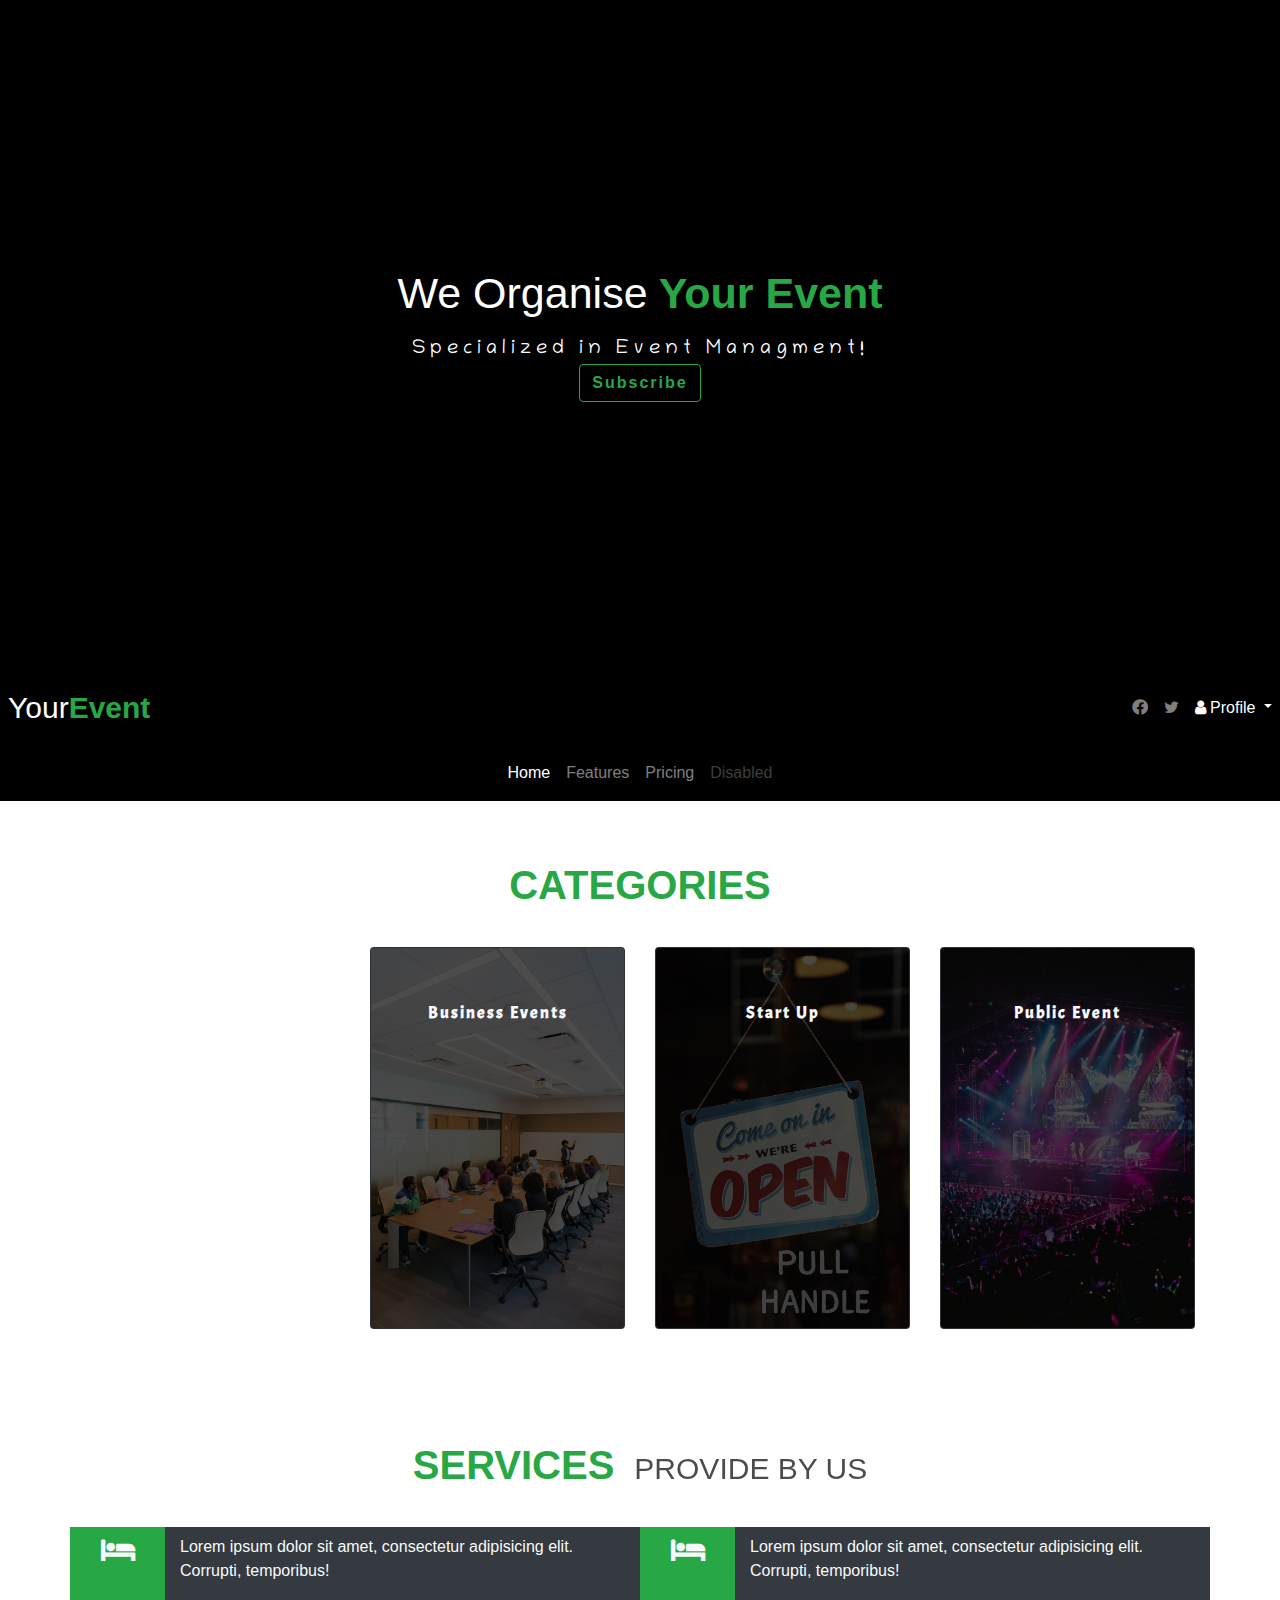
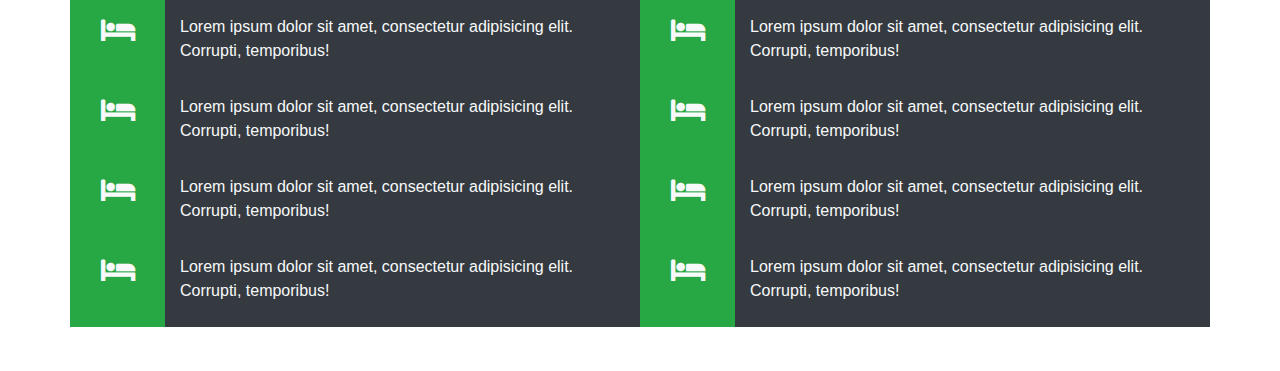
==== index.html @ da59e7bb "first commit" ====
<!doctype html>
<html lang="en">
  <head>
    <!-- Required meta tags -->
    <meta charset="utf-8">
    <meta name="viewport" content="width=device-width, initial-scale=1, shrink-to-fit=no">
    <link rel="stylesheet" href="https://use.fontawesome.com/releases/v5.8.2/css/all.css">
    <link rel="stylesheet" href="https://cdnjs.cloudflare.com/ajax/libs/font-awesome/4.7.0/css/font-awesome.min.css">
        <link href="https://fonts.googleapis.com/css?family=Acme&display=swap" rel="stylesheet">

    <!-- Bootstrap CSS -->
    <link rel="stylesheet" href="https://stackpath.bootstrapcdn.com/bootstrap/4.3.1/css/bootstrap.min.css" integrity="sha384-ggOyR0iXCbMQv3Xipma34MD+dH/1fQ784/j6cY/iJTQUOhcWr7x9JvoRxT2MZw1T" crossorigin="anonymous">
<link rel="stylesheet" href="css/style.css">
<link href="https://fonts.googleapis.com/css?family=Chilanka&display=swap" rel="stylesheet">

	<!-- Font Awesome Icon -->
  <link rel="stylesheet" href="css/style1.css">

  
    <title>Your Event</title>
  </head>
  <body>
    <header>
        <div class="overlay"></div>
        <video playsinline="playsinline" autoplay="autoplay" muted="muted" loop="loop">
          <source src="video/Promo Video _  Jaspers Event Management.mp4" type="video/mp4">
        </video>
        <div class="container h-100">
          <div class="d-flex h-100 text-center align-items-center">
            <div class="w-100">
              <h1><span style="color: white;font-weight: lighter;">We Organise</span> <span class="text-success" style="font-weight: bold;">Your Event</span></h1>
              <p class="lead mb-0 text-white" style="font-family: 'Chilanka', cursive;      letter-spacing: 5px;">Specialized in Event Managment!</p>
              <button class="btn btn-outline-success my-2 my-sm-0 mt-4" type="submit"><b style="letter-spacing: 2px;">Subscribe</b></button>

            </div>
          </div>
        </div>
      </header>
      
      <div  style="position: sticky;top:0;  z-index: 1030;">
  <nav class="navbar navbar-expand-lg navbar-dark" style="background-color: black;padding: 0%;">
   
    <div>
    <a class="navbar-brand ml-2" href="#"><span class="brand">Your</span><span class="brand1 text-success">Event</span></a>
   </div>


    <div class="collapse navbar-collapse" id="navbarSupportedContent-4">
      <ul class="navbar-nav ml-auto">
        <li class="nav-item ">
          <a class="nav-link" href="#">
            <i class="fab fa-facebook-f"></i> 
            
          </a>
        </li>
        <li class="nav-item">
          <a class="nav-link" href="#">
            <i class="fa fa-twitter"></i> </a>
        </li>
        <li class="nav-item dropdown active">
          <a class="nav-link dropdown-toggle" id="navbarDropdownMenuLink-4" data-toggle="dropdown"
            aria-haspopup="true" aria-expanded="false">
            <i class="fa fa-user"></i> Profile </a>
          <div class="dropdown-menu dropdown-menu-right dropdown-info" aria-labelledby="navbarDropdownMenuLink-4">
            <a class="dropdown-item" href="#">My account</a>
            <a class="dropdown-item" href="#">Log out</a>
          </div>
        </li>
      </ul>
    </div>
  </nav>


  
</div>
  
<div class="container-fluid" style="background-color: black;padding: 0%;" >
  <nav class="navbar navbar-expand-lg navbar-dark">
    <button class="navbar-toggler" type="button" data-toggle="collapse" data-target="#navbarNav" aria-controls="navbarNav" aria-expanded="false" aria-label="Toggle navigation">
      <span class="navbar-toggler-icon"></span>
    </button>
    <div class="collapse navbar-collapse" id="navbarNav">
      <ul class="navbar-nav ml-auto mr-auto">
        <li class="nav-item active">
          <a class="nav-link" href="#">Home <span class="sr-only">(current)</span></a>
        </li>
        <li class="nav-item">
          <a class="nav-link" href="#">Features</a>
        </li>
        <li class="nav-item">
          <a class="nav-link" href="#">Pricing</a>
        </li>
        <li class="nav-item">
          <a class="nav-link disabled" href="#" tabindex="-1" aria-disabled="true">Disabled</a>
        </li>
      </ul>
    </div>
  </nav>
</div>





<section style="background-color: white;height:550px;">
  <div class="text-center container" style="margin-top: 30px;margin-bottom:30px;">
    <h1 class="display-3" >
      <Span class="text-success" style="font-size: 40px;
      font-weight: bold;">CATEGORIES</Span>
    </h1>
  </div>
  

  <div class="container mt-4">
    <div class="row">
      <div class="col">
        <div class="card bg-dark text-white border-0" >
          <div class="hovereffect">
            <img style=" filter: brightness(30%);" class="img-responsive card-img" src="image/carpet-couple-dress-1589216.jpg" alt="">
            <div class="overlay">
               <h2 class="text-light" style="font-family: 'Acme', sans-serif;">Family Events</h2>
               <a class="info" href="#">Wedding<br>
                engagement<br>
                Birthday<br>
                anniversary<br> 
                Etc.x
               </a>
               
            </div>
        </div>
        </div>
    </div>
      <div class="col">
        <div class="card bg-dark text-white">
          <div class="hovereffect">
            <img style=" filter: brightness(30%);" class="img-responsive card-img" src="image/chairs-conference-room-digital-nomad-1181395.jpg" alt="">
            <div class="overlay">
               <h2 class="text-light" style="font-family: 'Acme', sans-serif;">Business Events</h2>
               <a class="info" style="font-size: 12px;" href="#">Business Dinner<br>
                Conference<br>
                Meeting<br>
                Seminars<br> 
                Etc.
               </a>
               
            </div>
        </div>
        </div>
      </div>
      <div class="col">
          <div class="card bg-dark text-white">
            <div class="hovereffect">
              <img style=" filter: brightness(30%);" class="img-responsive card-img" src="image/banking-business-communication-2432221.jpg" alt="">
              <div class="overlay">
                 <h2 class="text-light" style="font-family: 'Acme', sans-serif;">Start Up</h2>
                 <a class="info" href="#">Opening<br class="mb-4">
                  product <br> lanching<br class="mb-4">
                  Etc.
                 </a>
                 
              </div>
          </div>
            </div>
      </div>
      <div class="col">
          <div class="card bg-dark text-white">
            <div class="hovereffect">
              <img style=" filter: brightness(30%);" class="img-responsive card-img" src="image/audience-band-celebration-2263436.jpg" alt="">
              <div class="overlay">
                 <h2 class="text-light" style="font-family: 'Acme', sans-serif;">Public Event</h2>
                 <a class="info" href="#">festival <br>
                  celebration<br>
                  Dj night<br>
                  <br> 
                  Etc.
                 </a>
              </div>
          </div>
            </div>
      </div>
    </div>
  </div>   
</section>


<section style="background-color: white;height:560px;">
  <div class="text-center container-fluid" style="margin-top: 30px;margin-bottom:30px;">
    <h1 class="display-3" >
      <Span class="text-success" style="font-size: 40px;
      font-weight: bold;text-transform: uppercase;">services</Span> <span style="color: black;opacity: 0.7;transform: ;font-size: 30px;text-transform: uppercase;font-weight:lighter;;
      ;">provide by us</span> 
    </h1>
  </div>



  <div class="container">
    <div class="row bg-dark text-light">
      <div class="col-6">
        <div class="row">
          <div class="col-2 bg-success" >
            <a class="nav-link service"  id="navbarDropdownMenuLink-4" data-toggle="dropdown"
            aria-haspopup="true" aria-expanded="false">
            <i class="fa fa-hotel mr-2 fa-2x"></i>  </a>
            </div>
            <div class="col-9 mt-2 mb-4">
              Lorem ipsum dolor sit amet, consectetur adipisicing elit. Corrupti, temporibus!
            </div>
          </div>

          <div class="row bg-dark">
            <div class="col-2 bg-success">
              <a class="nav-link service" id="navbarDropdownMenuLink-4" data-toggle="dropdown"
              aria-haspopup="true" aria-expanded="false">
              <i class="fa fa-hotel mr-2 fa-2x"></i>  </a>
              </div>
              <div class="col-9 mt-2 mb-4">
                Lorem ipsum dolor sit amet, consectetur adipisicing elit. Corrupti, temporibus!
              </div>            
            </div>


            <div class="row bg-dark">
              <div class="col-2 bg-success">
                <a class="nav-link service"  id="navbarDropdownMenuLink-4" data-toggle="dropdown"
                aria-haspopup="true" aria-expanded="false">
                <i class="fa fa-hotel mr-2 fa-2x"></i>  </a>
                </div>
                <div class="col-9 mt-2 mb-4">
                  Lorem ipsum dolor sit amet, consectetur adipisicing elit. Corrupti, temporibus!
                </div>
              </div>

              <div class="row bg-dark">
                <div class="col-2 bg-success">
                  <a class="nav-link service" id="navbarDropdownMenuLink-4" data-toggle="dropdown"
                  aria-haspopup="true" aria-expanded="false">
                  <i class="fa fa-hotel mr-2 fa-2x"></i>  </a>
                  </div>
                  <div class="col-9 mt-2 mb-4">
                    Lorem ipsum dolor sit amet, consectetur adipisicing elit. Corrupti, temporibus!
                  </div>                 
                </div>
                
                <div class="row bg-dark">
                  <div class="col-2 bg-success">
                    <a class="nav-link service"  id="navbarDropdownMenuLink-4" data-toggle="dropdown"
                    aria-haspopup="true" aria-expanded="false">
                    <i class="fa fa-hotel mr-2 fa-2x"></i>  </a>
                    </div>
                    <div class="col-9 mt-2 mb-4">
                      Lorem ipsum dolor sit amet, consectetur adipisicing elit. Corrupti, temporibus!
                    </div>
                  </div>

                

        </div>

        
      
        <div class="col-6">
          <div class="row">
            <div class="col-2 bg-success" >
              <a class="nav-link service"  id="navbarDropdownMenuLink-4" data-toggle="dropdown"
              aria-haspopup="true" aria-expanded="false">
              <i class="fa fa-hotel mr-2 fa-2x"></i>  </a>
              </div>
              <div class="col-9 mt-2 mb-4">
                Lorem ipsum dolor sit amet, consectetur adipisicing elit. Corrupti, temporibus!
              </div>
            </div>
  
            <div class="row bg-dark">
              <div class="col-2 bg-success">
                <a class="nav-link service" id="navbarDropdownMenuLink-4" data-toggle="dropdown"
                aria-haspopup="true" aria-expanded="false">
                <i class="fa fa-hotel mr-2 fa-2x"></i>  </a>
                </div>
                <div class="col-9 mt-2 mb-4">
                  Lorem ipsum dolor sit amet, consectetur adipisicing elit. Corrupti, temporibus!
                </div>            
              </div>
  
  
              <div class="row bg-dark">
                <div class="col-2 bg-success">
                  <a class="nav-link service"  id="navbarDropdownMenuLink-4" data-toggle="dropdown"
                  aria-haspopup="true" aria-expanded="false">
                  <i class="fa fa-hotel mr-2 fa-2x"></i>  </a>
                  </div>
                  <div class="col-9 mt-2 mb-4">
                    Lorem ipsum dolor sit amet, consectetur adipisicing elit. Corrupti, temporibus!
                  </div>
                </div>
  
                <div class="row bg-dark">
                  <div class="col-2 bg-success">
                    <a class="nav-link service" id="navbarDropdownMenuLink-4" data-toggle="dropdown"
                    aria-haspopup="true" aria-expanded="false">
                    <i class="fa fa-hotel mr-2 fa-2x"></i>  </a>
                    </div>
                    <div class="col-9 mt-2 mb-4">
                      Lorem ipsum dolor sit amet, consectetur adipisicing elit. Corrupti, temporibus!
                    </div>                 
                  </div>
                  
                  <div class="row bg-dark">
                    <div class="col-2 bg-success">
                      <a class="nav-link service"  id="navbarDropdownMenuLink-4" data-toggle="dropdown"
                      aria-haspopup="true" aria-expanded="false">
                      <i class="fa fa-hotel mr-2 fa-2x"></i>  </a>
                      </div>
                      <div class="col-9 mt-2 mb-4">
                        Lorem ipsum dolor sit amet, consectetur adipisicing elit. Corrupti, temporibus!
                      </div>
                    </div>
  
                  
  
          </div>
    </div>
  
</section>


    <script src="https://code.jquery.com/jquery-3.3.1.slim.min.js" integrity="sha384-q8i/X+965DzO0rT7abK41JStQIAqVgRVzpbzo5smXKp4YfRvH+8abtTE1Pi6jizo" crossorigin="anonymous"></script>
    <script src="https://cdnjs.cloudflare.com/ajax/libs/popper.js/1.14.7/umd/popper.min.js" integrity="sha384-UO2eT0CpHqdSJQ6hJty5KVphtPhzWj9WO1clHTMGa3JDZwrnQq4sF86dIHNDz0W1" crossorigin="anonymous"></script>
    <script src="https://stackpath.bootstrapcdn.com/bootstrap/4.3.1/js/bootstrap.min.js" integrity="sha384-JjSmVgyd0p3pXB1rRibZUAYoIIy6OrQ6VrjIEaFf/nJGzIxFDsf4x0xIM+B07jRM" crossorigin="anonymous"></script>
  </body>
</html>
---- css/style.css ----
header {
    position: relative;
    background-color: black;
    height: 670px;
    min-height: 25rem;
    width: 100%;
    overflow: hidden;
  }
  
  header video {
    position: absolute;
    top: 50%;
    left: 50%;
    min-width: 100%;
    min-height: 100%;
    width: auto;
    height: auto;
    z-index: 0;
    -ms-transform: translateX(-50%) translateY(-50%);
    -moz-transform: translateX(-50%) translateY(-50%);
    -webkit-transform: translateX(-50%) translateY(-50%);
    transform: translateX(-50%) translateY(-50%);
  }
  
  header .container {
    position: relative;
    z-index: 2;
  }
  
  header .overlay {
    position: absolute;
    top: 0;
    left: 0;
    height: 100%;
    width: 100%;
    background-color: black;
    opacity: 0.5;
    z-index: 1;
  }
  
  @media (pointer: coarse) and (hover: none) {
    header {
      background: url('https://source.unsplash.com/XT5OInaElMw/1600x900') black no-repeat center center scroll;
    }
    header video {
      display: none;
    }
  }


  .brand1{
      font-size:30px;
      font-weight: bold;
      padding: 0%;
      transition: 0.4s;

  }
  .brand{
      font-size: 30px;
            color: white;

      font-weight: 100;
      padding: 0%;
      transition: 0.4s;

  }


  .hovereffect {
    width: 100%;
    height: 100%;
    float: left;
    overflow: hidden;
    position: relative;
    text-align: center;
    cursor: default;
  }
  
  .hovereffect .overlay {
    width: 100%;
    height: 100%;
    position: absolute;
    overflow: hidden;
    top: 0;
    left: 0;
    -webkit-transition: all 0.4s  cubic-bezier(0.88,-0.99, 0, 1.81);
    transition: all 0.4s  cubic-bezier(0.88,-0.99, 0, 1.81);
  }
  
  .hovereffect:hover .overlay {
    background-color: rgba(128, 147, 148, 0.4);
  }
  
  .hovereffect img {
    display: block;
    position: relative;
  }
  
  .hovereffect h2 {
    text-transform: capitalize;
    letter-spacing: 2px;
    text-align: center;
    position: relative;
    font-size: 17px;
    padding: 10px;
    -webkit-transform: translateY(45px);
    -ms-transform: translateY(45px);
    transform: translateY(45px);
    -webkit-transition: all 0.4s  cubic-bezier(0.88,-0.99, 0, 1.81);
    transition: all 0.4s  cubic-bezier(0.88,-0.99, 0, 1.81);
  }
  
  .hovereffect:hover h2 {
    margin-top: 10px;
    -webkit-transform: translateY(5px);
    -ms-transform: translateY(5px);
    transform: translateY(5px);
  }
  
  .hovereffect a.info {
    display: inline-block;
    letter-spacing:2px;
    text-decoration: none;
    padding: 7px 14px;
    text-transform: capitalize;
    color: #fff;
    border: 1px solid #fff;
    background-color: transparent;
    opacity: 0;
    filter: alpha(opacity=0);
    -webkit-transform: scale(0);
    -ms-transform: scale(0);
    transform: scale(0);
    -webkit-transition: all 0.4s  cubic-bezier(0.88,-0.99, 0, 1.81);
    transition: all 0.4s  cubic-bezier(0.88,-0.99, 0, 1.81);
    font-weight: normal;
    margin: -52px 0 0 0;
    padding: 63px 60px;
    height: 200px;
  }
  
  .hovereffect:hover a.info {
    opacity: 1;
    filter: alpha(opacity=100);
    -webkit-transform: scale(1);
    -ms-transform: scale(1);
    transform: scale(1);
  }
  
  .hovereffect a.info:hover {
    box-shadow: 0 0 5px #fff;
  }

  .font{
    animation: font 10s linear infinite;
  }

  @keyframes font{
     100%{
       transform: translateX(-1400px);
     }
  }

 .service{
  font-size: 15px;
 }
---- css/style1.css ----
/*
Template Name: Event HTML TEMPLATE
Author: yaminncco

Colors:
	Body 		  : #444
	Headers 	: #0b0f28
	Primary 	: #dd0a37
	Dark 		  : #000
	Grey 		  : #F9F9FA #DADADA

Fonts:

Table OF Contents
------------------------------------
GENERAL
LOGO
NAVIGATION
HOME
ABOUT
GALERY
SPEAKERS
EVENTS
SPONSORS
CONTACT
CTA
FOOTER
BLOG
RESPONSIVE
------------------------------------*/

/*=========================================================
	GENERAL
===========================================================*/

/*----------------------------*\
	typography
\*----------------------------*/

body {
    font-family: 'Poppins', sans-serif;
    font-size: 16px;
    color: #444;
  }
  
  h1, h2, h3, h4, h5, h6 {
    margin: 0px 0px 15px;
    color: #0b0f28;
    font-weight: 700;
  }
  
  h1 {
    font-size: 43px;
  }
  
  h2 {
    font-size: 31px;
  }
  
  h3 {
    font-size: 22px;
  }
  
  h4 {
    font-size: 16px;
  }
  
  .lead {
    font-size: 20px;
  }
  
  a {
    color: #0b0f28;
    -webkit-transition: 0.3s color;
    transition: 0.3s color;
  }
  
  a:hover, a:focus {
    text-decoration: none;
    outline: none;
    color: #dd0a37;
  }
  
  ul, ol {
    margin: 0;
    padding: 0;
    list-style: none
  }
  
  .main-btn {
    display: inline-block;
    padding: 14px 50px;
    background: #dd0a37;
    color: #FFF;
    text-transform: uppercase;
    border: none;
    border-radius: 2px;
    -webkit-transition: 0.3s all;
    transition: 0.3s all;
  }
  
  .main-btn:hover, .main-btn:focus {
    color: #FFF;
    opacity: 0.8;
  }
  
  .input {
    height: 40px;
    width: 100%;
    border: 2px solid #dadada;
    padding: 0px 15px;
    border-radius: 2px;
    -webkit-transition: 0.3s border;
    transition: 0.3s border;
  }
  
  textarea.input {
    height: 90px;
    padding: 15px;
  }
  
  .input:focus {
    border-color: #dd0a37;
  }
  
  /*----------------------------*\
      Section
  \*----------------------------*/
  
  .section {
    position: relative;
    padding: 90px 0px;
  }
  
  .section-bg {
    position: absolute;
    left: 0;
    top: 0;
    right: 0;
    bottom: 0;
    background-size: cover;
    z-index: -1;
  }
  
  .section-title {
    text-align: center;
    margin-bottom: 60px;
  }
  
  .section-title .title {
    position: relative;
    text-transform: capitalize;
    font-weight: 900;
    font-size: 42px;
    overflow: hidden;
  }
  
  .section-title .title>span {
    -webkit-transform: translateY(100%);
    -ms-transform: translateY(100%);
    transform: translateY(100%);
    display: inline-block;
    z-index: 10;
    -webkit-transition: 0.6s;
    transition: 0.6s;
  }
  
  .section-title .title>span.appear {
    -webkit-transform: translateY(0%);
    -ms-transform: translateY(0%);
    transform: translateY(0%);
  }
  
  /*=========================================================
      LOGO
  ===========================================================*/
  
  .navbar-brand {
    padding: 0;
    margin: 15px 0px;
  }
  
  .navbar-brand .logo {
    display: inline-block;
  }
  
  .navbar-brand .logo>img {
    max-height: 50px;
  }
  
  @media only screen and (max-width: 767px) {
    .navbar-brand {
      margin: 15px 15px;
    }
  }
  
  #header.transparent-navbar:not(.fixed-navbar) .navbar-brand .logo .logo-img {
    display: none;
  }
  
  #header.fixed-navbar .navbar-brand .logo .logo-alt-img {
    display: none;
  }
  
  #header:not(.transparent-navbar) .navbar-brand .logo .logo-alt-img {
    display: none;
  }
  
  /*=========================================================
      NAVIGATION
  ===========================================================*/
  
  #header {
    position: relative;
    background-color: #FFF;
    border-bottom: 1px solid #0000001a;
    z-index: 80;
    -webkit-transition: 0.3s all;
    transition: 0.3s all;
  }
  
  #header.transparent-navbar {
    position: absolute;
    left: 0;
    right: 0;
    top: 0;
    background-color: transparent;
    border-bottom: 1px solid #DADADA30;
  }
  
  #header.fixed-navbar {
    position: fixed !important;
    left: 0;
    right: 0;
    top: 0;
    background: #FFF;
    -webkit-box-shadow: 0px 0px 3px #0003;
    box-shadow: 0px 0px 3px #0003;
    border-bottom: none;
    -webkit-animation: slide-in 0.3s;
    animation: slide-in 0.3s;
  }
  
  @-webkit-keyframes slide-in {
    from {
      -webkit-transform: translateY(-100%);
      transform: translateY(-100%);
    }
    to {
      -webkit-transform: translateY(0%);
      transform: translateY(0%);
    }
  }
  
  @keyframes slide-in {
    from {
      -webkit-transform: translateY(-100%);
      transform: translateY(-100%);
    }
    to {
      -webkit-transform: translateY(0%);
      transform: translateY(0%);
    }
  }
  
  .main-nav li a {
    position: relative;
    padding: 30px 15px;
    color: #0b0f28;
    text-transform: uppercase;
    -webkit-transition: 0.3s all;
    transition: 0.3s all;
  }
  
  #header.transparent-navbar .main-nav li a {
    color: #FFF;
  }
  
  #header.fixed-navbar .main-nav li a {
    color: #0b0f28;
  }
  
  .main-nav li.active a:after {
    content: "";
    height: 3px;
    position: absolute;
    bottom: -3px;
    width: 100%;
    left: 0;
    background: #dd0a37;
  }
  
  .main-nav li a:hover, .main-nav li a:focus {
    background-color: transparent;
    color: #dd0a37;
  }
  
  #header.transparent-navbar .main-nav li a:hover {
    color: #dd0a37;
  }
  
  .navbar-toggle {
    display: none;
    height: 50px;
    width: 50px;
    text-align: center;
    line-height: 50px;
    margin: 15px;
    padding: 0;
    font-size: 32px;
    color: #0b0f28;
  }
  
  #header.transparent-navbar .navbar-toggle {
    color: #FFF;
  }
  
  #header.fixed-navbar .navbar-toggle {
    color: #0b0f28 !important;
  }
  
  /* Mobile nav */
  
  @media only screen and (max-width: 767px) {
    .main-nav {
      margin: 0px -15px;
      max-height: 0;
      overflow-y: scroll;
      background-color: #FFF;
      -webkit-transition: 0.3s all;
      transition: 0.3s all;
    }
    .main-nav.open {
      max-height: 500px;
    }
    .main-nav li.active a:after {
      display: none;
    }
    #header.transparent-navbar .main-nav li a {
      color: #0b0f28;
    }
    .main-nav li a:hover, .main-nav li a:focus, .main-nav li.active a {
      background-color: #dd0a37;
      color: #fff !important;
    }
    .navbar-toggle {
      display: block;
    }
  }
  
  /*=========================================================
      HOME
  ===========================================================*/
  
  #home {
    height: 100vh;
    position: relative;
  }
  
  #home .home-wrapper {
    position: absolute;
    top: 50%;
    left: 0;
    right: 0;
    text-align: center;
    -webkit-transform: translateY(-50%);
    -ms-transform: translateY(-50%);
    transform: translateY(-50%);
  }
  
  .home-content h1 {
    text-transform: capitalize;
    font-weight: 900;
    color: #FFF;
  }
  
  .home-content h4 {
    color: #FFF;
  }
  
  #page-wrapper {
    background-color: #F9F9FA;
  }
  
  .page-wrapper-content {
    text-align: center;
  }
  
  /*=========================================================
      ABOUT
  ===========================================================*/
  
  #numbers {
    margin-top: 60px;
  }
  
  .number {
    margin-bottom: 30px;
  }
  
  .number h3 {
    font-size: 42px;
    margin-bottom: 0px;
    color: #dd0a37;
  }
  
  .number p {
    text-transform: uppercase;
    color: #0b0f28;
  }
  
  /*=========================================================
      GALERY
  ===========================================================*/
  
  #galery-owl .owl-item .galery-item {
    opacity: 0.5;
    -webkit-transform: scale(0.9);
    -ms-transform: scale(0.9);
    transform: scale(0.9);
    -webkit-transform-origin: 100% 100%;
    -ms-transform-origin: 100% 100%;
    transform-origin: 100% 100%;
    -webkit-transition: 0.6s opacity, 0.6s -webkit-transform;
    transition: 0.6s opacity, 0.6s -webkit-transform;
    transition: 0.6s transform, 0.6s opacity;
    transition: 0.6s transform, 0.6s opacity, 0.6s -webkit-transform;
  }
  
  #galery-owl.owl-theme .owl-item.active+.owl-item .galery-item {
    -webkit-transform-origin: 0% 100%;
    -ms-transform-origin: 0% 100%;
    transform-origin: 0% 100%;
  }
  
  #galery-owl.owl-theme .owl-item.active .galery-item {
    opacity: 1;
    -webkit-transform: scale(1);
    -ms-transform: scale(1);
    transform: scale(1);
  }
  
  #galery-owl.owl-theme .owl-nav {
    margin-top: 0px;
  }
  
  #galery-owl.owl-theme .owl-nav [class*='owl-'] {
    position: absolute;
    top: 50%;
    -webkit-transform: translateY(-50%);
    -ms-transform: translateY(-50%);
    transform: translateY(-50%);
    background: transparent;
    color: #dd0a37;
    width: 90px;
    height: 90px;
    line-height: 90px;
    font-size: 40px;
    border-radius: 50%;
    padding: 0;
    margin: 0;
  }
  
  #galery-owl.owl-theme .owl-prev {
    left: 15px;
  }
  
  #galery-owl.owl-theme .owl-next {
    right: 15px;
  }
  
  /*=========================================================
      SPEAKERS
  ===========================================================*/
  
  #speakers {
    background-color: #F9F9FA;
  }
  
  .speaker {
    position: relative;
    cursor: pointer;
    margin-bottom: 30px;
  }
  
  .speaker:after {
    content: "";
    position: absolute;
    left: 0;
    top: 0;
    bottom: 0;
    right: 0;
    background-color: #000;
    opacity: 0;
    -webkit-transition: 0.3s all;
    transition: 0.3s all;
  }
  
  .speaker:hover:after {
    opacity: 0.8;
  }
  
  .speaker .speaker-img>img {
    width: 100%
  }
  
  .speaker .speaker-body {
    position: absolute;
    bottom: 60px;
    left: 0;
    right: 0;
  }
  
  .speaker .speaker-content {
    position: relative;
    padding: 30px;
    background: #dd0a37;
    text-align: right;
    z-index: 20;
  }
  
  .speaker .speaker-content>h2 {
    color: #FFF;
  }
  
  .speaker .speaker-content>span {
    color: #fff;
  }
  
  .speaker .speaker-social {
    position: absolute;
    top: 0;
    right: 0;
    -webkit-transform: translateY(0%);
    -ms-transform: translateY(0%);
    transform: translateY(0%);
    z-index: 5;
    -webkit-transition: 0.3s all;
    transition: 0.3s all;
  }
  
  .speaker .speaker-social>a {
    display: inline-block;
    width: 40px;
    height: 40px;
    line-height: 40px;
    text-align: center;
    color: #FFF;
    background: #dd0a37;
    z-index: 15;
    -webkit-transition: 0.3s opacity;
    transition: 0.3s opacity;
  }
  
  .speaker .speaker-social a+a {
    margin-left: -4px;
    border-left: 1px solid #f8f8ff33;
  }
  
  .speaker .speaker-social a:hover {
    opacity: 0.8;
  }
  
  .speaker:hover .speaker-social {
    -webkit-transform: translateY(-100%);
    -ms-transform: translateY(-100%);
    transform: translateY(-100%);
  }
  
  /*----------------------------*\
      Speaker Modal
  \*----------------------------*/
  
  .speaker-modal .modal-dialog {
    width: 100%;
    max-width: 970px;
    margin-top: 60px;
    margin-bottom: 60px;
  }
  
  .speaker-modal .modal-content {
    border: none;
    border-radius: 2px;
    -webkit-box-shadow: none !important;
    box-shadow: none !important;
  }
  
  .speaker-modal .speaker-modal-close {
    position: absolute;
    right: -15px;
    top: -15px;
    width: 60px;
    height: 60px;
    line-height: 60px;
    text-align: center;
    background-color: #dd0a37 !important;
    border-radius: 50%;
    padding: 0;
    color: #FFF;
    border: none;
    font-size: 24px;
    z-index: 50;
  }
  
  .speaker-modal .speaker-modal-close:after {
    content: "\f00d";
    font-family: FontAwesome;
  }
  
  .speaker-modal .modal-body {
    padding: 30px;
  }
  
  .speaker-modal .speaker-modal-img>img {
    width: 100%;
  }
  
  .speaker-modal .speaker-modal-content .speaker-name {
    display: inline-block;
    margin-right: 15px;
  }
  
  .speaker-modal .speaker-modal-content .speaker-job {
    color: #dd0a37;
  }
  
  .speaker-modal .speaker-modal-content .speaker-social {
    margin-top: 30px;
    margin-bottom: 30px;
  }
  
  .speaker-modal .speaker-modal-content .speaker-social>a {
    display: inline-block;
    width: 30px;
    height: 30px;
    line-height: 30px;
    text-align: center;
    font-size: 14px;
    border-radius: 50%;
    background: #dd0a37;
    color: #fff;
    margin-right: 5px;
    -webkit-transition: 0.3s opacity;
    transition: 0.3s opacity;
  }
  
  .speaker-modal .speaker-modal-content .speaker-social>a:hover {
    opacity: 0.8;
  }
  
  .speaker-modal .speaker-modal-content .speaker-website {
    margin-top: 30px;
  }
  
  .speaker-modal .speaker-modal-content .speaker-events .speaker-event+.speaker-event {
    margin-top: 30px;
  }
  
  .speaker-modal .speaker-modal-content .speaker-events .speaker-event>span {
    display: block;
    margin-bottom: 10px;
    font-size: 12px;
  }
  
  .speaker-modal .speaker-modal-content .speaker-events .speaker-event>span strong {
    color: #dd0a37;
  }
  
  /*=========================================================
      EVENTS
  ===========================================================*/
  
  .event {
    position: relative;
  }
  
  .event+.event {
    margin-top: 60px;
  }
  
  .event:after {
    content: "";
    position: absolute;
    left: 60px;
    top: 0px;
    bottom: 0px;
    width: 4px;
    background-color: #dd0a37;
  }
  
  .event:last-child:after {
    height: 60px;
  }
  
  .event+.event:before {
    content: "";
    position: absolute;
    left: 60px;
    height: 60px;
    top: -60px;
    width: 4px;
    background-color: #dd0a37;
  }
  
  .event .event-day {
    position: absolute;
    left: 0;
    top: 0;
    width: 120px;
    height: 120px;
    border-radius: 50%;
    background: #dd0a37;
    z-index: 10;
  }
  
  .event .event-hour {
    position: absolute;
    left: 62px;
    top: 60px;
    width: 30px;
    height: 30px;
    border-radius: 50%;
    background: #dd0a37;
    z-index: 10;
    -webkit-transform: translateX(-50%);
    -ms-transform: translateX(-50%);
    transform: translateX(-50%);
  }
  
  .event .event-day>div {
    position: absolute;
    top: 50%;
    left: 0;
    right: 0;
    text-align: center;
    -webkit-transform: translateY(-50%);
    -ms-transform: translateY(-50%);
    transform: translateY(-50%);
  }
  
  .event .event-day .day {
    display: block;
    color: #FFF;
    text-transform: uppercase;
    font-weight: 700;
    font-size: 40px;
    line-height: 40px;
  }
  
  .event .event-day .year {
    color: #FFF;
    text-transform: uppercase;
    font-size: 12px;
  }
  
  .event .event-content {
    padding-left: 160px;
    min-height: 120px;
  }
  
  .event .event-time {
    font-size: 14px;
  }
  
  .event .event-time i {
    color: #dd0a37;
  }
  
  .event .event-content a {
    color: #dd0a37;
  }
  
  .download-btn {
    margin-top: 60px;
    text-align: center;
  }
  
  /*=========================================================
      SPONSORS
  ===========================================================*/
  
  .sponsor {
    display: block;
    opacity: 0.5;
    margin-bottom: 30px;
    -webkit-transition: 0.3s opacity;
    transition: 0.3s opacity;
  }
  
  .sponsor:hover {
    opacity: 1;
  }
  
  .sponsor>img {
    width: 100%;
  }
  
  /*=========================================================
      CONTACT
  ===========================================================*/
  
  #contact.section {
    padding-bottom: 0px;
  }
  
  .contact {
    text-align: center;
    margin-bottom: 30px;
  }
  
  .contact h3 {
    color: #dd0a37;
  }
  
  #map {
    height: 380px;
    margin-top: 60px;
  }
  
  /*=========================================================
      CTA
  ===========================================================*/
  
  .cta-content h2 {
    font-size: 42px;
    color: #FFF;
    text-transform: capitalize;
  }
  
  .cta-content p {
    color: #fff;
  }
  
  .cta-content .video-play {
    display: inline-block;
    height: 120px;
    width: 120px;
    margin: 0px auto 60px;
    background: #FFF;
    border-radius: 50%;
    text-align: center;
    line-height: 120px;
    font-size: 42px;
    color: #dd0a37;
    cursor: pointer;
  }
  
  /*=========================================================
      FOOTER
  ===========================================================*/
  
  #footer {
    padding: 60px 0px;
  }
  
  .footer-brand {
    text-align: center;
  }
  
  .footer-brand .logo>img {
    max-height: 50px;
  }
  
  .copyright {
    height: 50px;
    line-height: 50px;
  }
  
  .contact-social {
    text-align: right;
    margin: 10px 0px;
  }
  
  .contact-social a {
    display: inline-block;
    width: 30px;
    height: 30px;
    text-align: center;
    border-radius: 50%;
    background: #dd0a37;
    color: #fff;
    line-height: 30px;
    margin-right: 15px;
    -webkit-transition: 0.3s all;
    transition: 0.3s all;
  }
  
  .contact-social a:hover {
    opacity: 0.8;
  }
  
  /*=========================================================
      BLOG
  ===========================================================*/
  
  .blog {
    position: relative;
  }
  
  .blog+.blog {
    margin-top: 60px;
  }
  
  .blog:last-child {
    margin-bottom: 60px;
  }
  
  .blog .blog-img {
    margin-bottom: 30px;
  }
  
  .blog .blog-img>img {
    width: 100%;
  }
  
  .blog .blog-meta {
    margin-bottom: 30px;
    font-size: 12px;
    text-transform: uppercase;
  }
  
  .blog .blog-meta .blog-day {
    display: inline-block;
    margin-right: 15px;
  }
  
  .blog .blog-meta .blog-tags {
    display: inline-block;
    text-transform: uppercase;
  }
  
  .blog .blog-meta .blog-tags li {
    display: inline-block;
    margin-right: 5px;
  }
  
  .blog .blog-meta .blog-tags li:first-child {
    font-weight: 700;
    color: #0b0f28;
  }
  
  .blog .blog-content .read-more {
    display: inline-block;
    padding: 7px 14px;
    background: #dd0a37;
    color: #FFF;
    text-transform: uppercase;
    border-radius: 2px;
    margin-top: 15px;
    -webkit-transition: 0.3s all;
    transition: 0.3s all;
  }
  
  .blog .blog-content .read-more:hover, .blog .blog-content .read-more:focus {
    opacity: 0.8;
    color: #fff;
  }
  
  .blog .blog-share {
    margin: 30px 0px 60px;
  }
  
  .blog .blog-share li {
    display: inline-block;
    margin-right: 5px;
  }
  
  .blog .blog-share li:first-child {
    line-height: 30px;
    font-weight: 700;
    color: #0b0f28;
  }
  
  .blog .blog-share li a {
    display: inline-block;
    width: 30px;
    height: 30px;
    background-color: #dd0a37;
    color: #FFF;
    border-radius: 50%;
    line-height: 30px;
    text-align: center;
    -webkit-transition: 0.3s opacity;
    transition: 0.3s opacity;
  }
  
  .blog-share li a:hover {
    opacity: 0.8;
  }
  
  .blog .blog-comments .media {
    margin-top: 30px;
  }
  
  .blog .blog-comments .media .media-left {
    padding-right: 30px;
  }
  
  .blog .blog-comments .media .media-left .media-object {
    width: 90px;
    border-radius: 50%;
  }
  
  .blog .blog-comments .media .media-heading {
    margin-bottom: 30px;
  }
  
  .blog .blog-comments .media .media-heading h4 {
    margin-bottom: 10px;
  }
  
  .blog .blog-comments .media .media-heading .date {
    font-size: 12px;
  }
  
  .blog .blog-comments .media .media-heading .reply-btn {
    margin-left: 10px;
    color: #dd0a37;
  }
  
  .blog .blog-reply {
    margin-top: 60px;
  }
  
  .blog .blog-reply form {
    margin-top: 30px;
  }
  
  .blog .blog-reply form .form-group {
    margin-bottom: 30px;
  }
  
  /*=========================================================
      RESPONSIVE
  ===========================================================*/
  
  @media only screen and (max-width: 991px) {
    .contact-social {
      text-align: center;
      margin: 30px 0px;
    }
    .copyright {
      display: block;
      text-align: center;
    }
  }
  
  @media only screen and (max-width: 767px) {
    .home-content h1 {
      font-size: 31px;
    }
    .page-wrapper-content h1 {
      font-size: 31px;
    }
    .event .event-day {
      width: 90px;
      height: 90px;
    }
    .event .event-content {
      padding-left: 115px;
    }
    .event .event-day .day {
      font-size: 31px;
      line-height: 31px;
    }
    .event .event-hour {
      left: 47px;
    }
    .event:after {
      left: 45px;
    }
    .event+.event:before {
      left: 45px;
    }
  }
  
  @media only screen and (max-width: 480px) {
    [class*='col-xs'] {
      width: 100%;
    }
  }
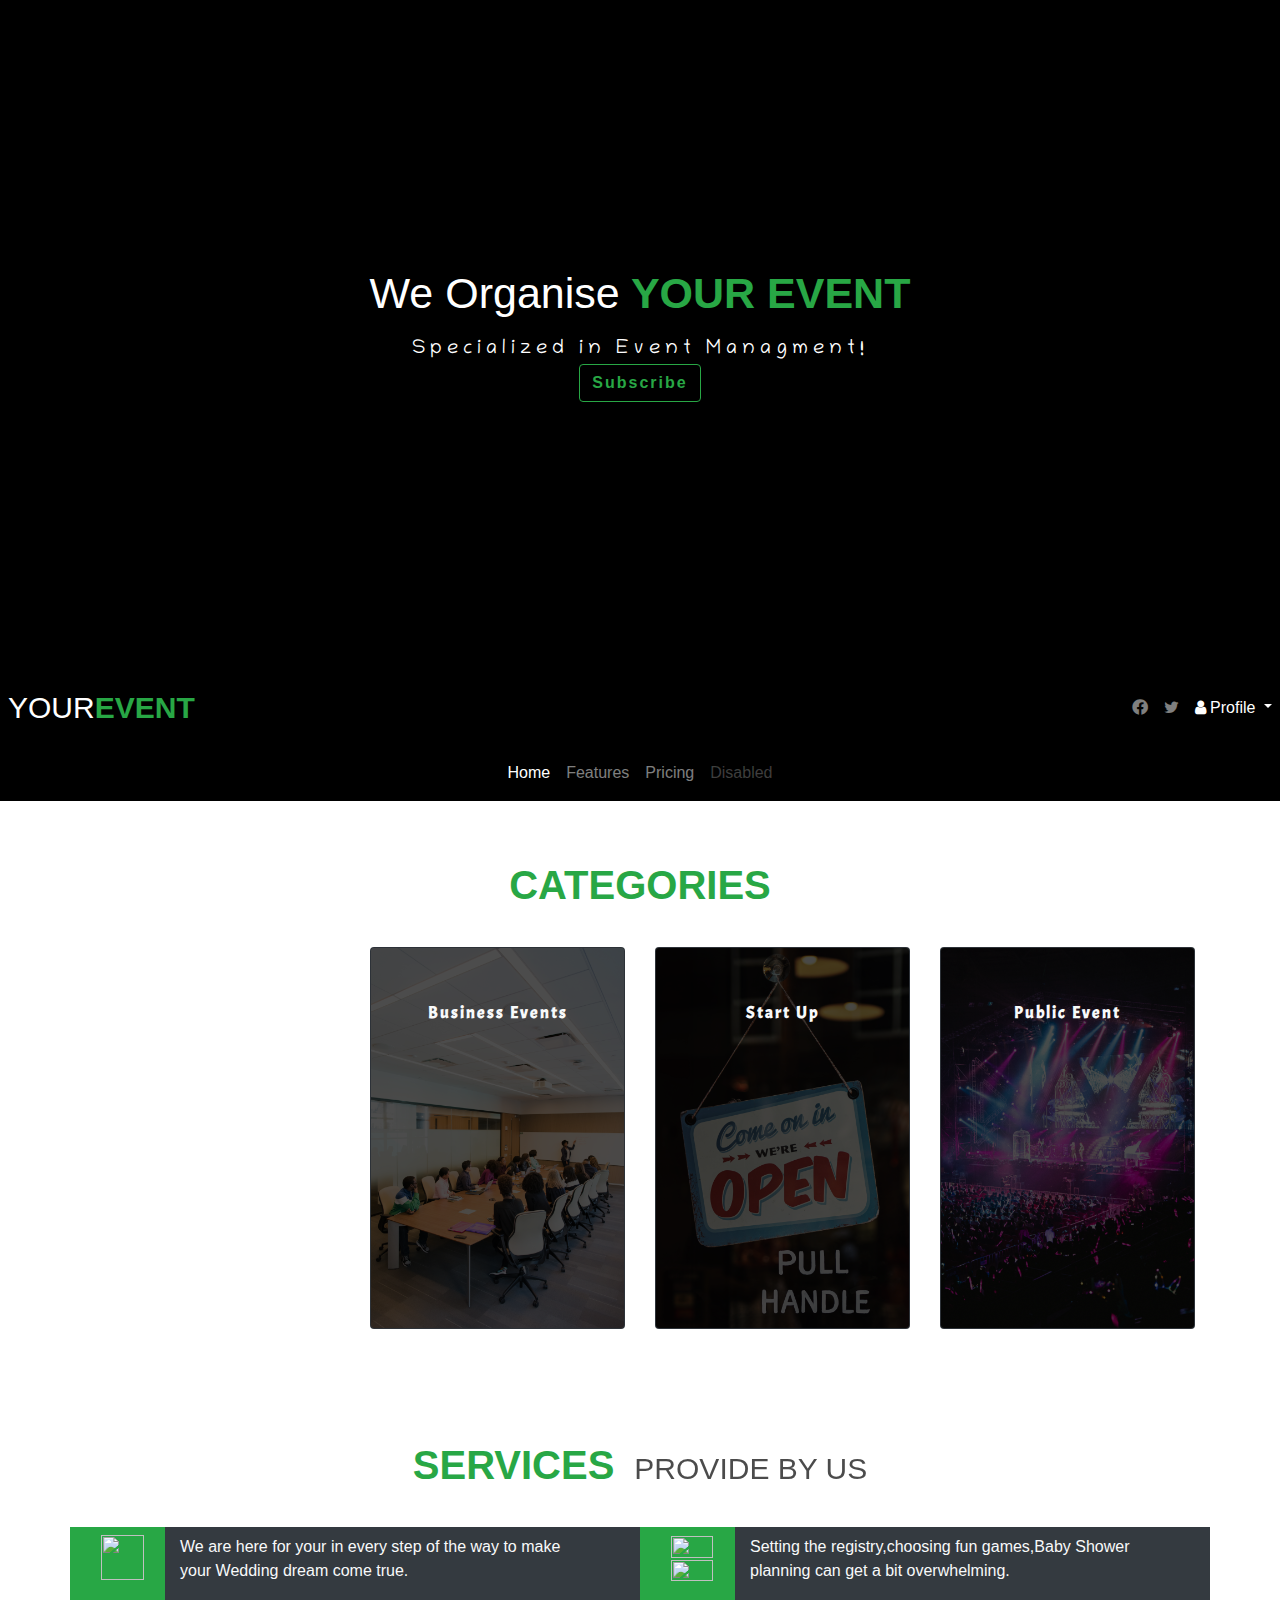
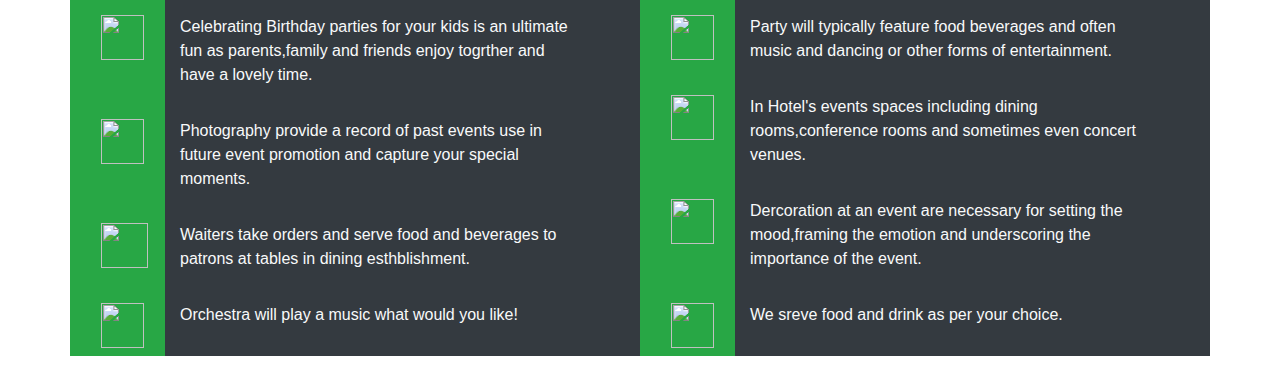
==== commit c7e71184: "Add files via upload" ====
--- a/index.html
+++ b/index.html
@@ -28,7 +28,7 @@
         <div class="container h-100">
           <div class="d-flex h-100 text-center align-items-center">
             <div class="w-100">
-              <h1><span style="color: white;font-weight: lighter;">We Organise</span> <span class="text-success" style="font-weight: bold;">Your Event</span></h1>
+              <h1><span style="color: white;font-weight: lighter;">We Organise</span> <span class="text-success" style="font-weight: bold;">YOUR EVENT</span></h1>
               <p class="lead mb-0 text-white" style="font-family: 'Chilanka', cursive;      letter-spacing: 5px;">Specialized in Event Managment!</p>
               <button class="btn btn-outline-success my-2 my-sm-0 mt-4" type="submit"><b style="letter-spacing: 2px;">Subscribe</b></button>
 
@@ -41,7 +41,7 @@
   <nav class="navbar navbar-expand-lg navbar-dark" style="background-color: black;padding: 0%;">
    
     <div>
-    <a class="navbar-brand ml-2" href="#"><span class="brand">Your</span><span class="brand1 text-success">Event</span></a>
+    <a class="navbar-brand ml-2" href="#"><span class="brand">YOUR</span><span class="brand1 text-success">EVENT</span></a>
    </div>
 
 
@@ -201,10 +201,10 @@
           <div class="col-2 bg-success" >
             <a class="nav-link service"  id="navbarDropdownMenuLink-4" data-toggle="dropdown"
             aria-haspopup="true" aria-expanded="false">
-            <i class="fa fa-hotel mr-2 fa-2x"></i>  </a>
+            <img src="image/wedding.svg" height="45px" width="43px"></img>  </a>
             </div>
             <div class="col-9 mt-2 mb-4">
-              Lorem ipsum dolor sit amet, consectetur adipisicing elit. Corrupti, temporibus!
+              We are here for your in every step of the way to make your Wedding dream come true.
             </div>
           </div>
 
@@ -212,10 +212,10 @@
             <div class="col-2 bg-success">
               <a class="nav-link service" id="navbarDropdownMenuLink-4" data-toggle="dropdown"
               aria-haspopup="true" aria-expanded="false">
-              <i class="fa fa-hotel mr-2 fa-2x"></i>  </a>
+              <img src="image/birthday.svg" height="45px" width="43px"></img>  </a>
               </div>
               <div class="col-9 mt-2 mb-4">
-                Lorem ipsum dolor sit amet, consectetur adipisicing elit. Corrupti, temporibus!
+                Celebrating Birthday parties for your kids is an ultimate fun as parents,family and friends enjoy togrther and have a lovely time.
               </div>            
             </div>
 
@@ -224,50 +224,45 @@
               <div class="col-2 bg-success">
                 <a class="nav-link service"  id="navbarDropdownMenuLink-4" data-toggle="dropdown"
                 aria-haspopup="true" aria-expanded="false">
-                <i class="fa fa-hotel mr-2 fa-2x"></i>  </a>
+                <img src="image/camera.svg" height="45px" width="43px"></img>  </a>
                 </div>
                 <div class="col-9 mt-2 mb-4">
-                  Lorem ipsum dolor sit amet, consectetur adipisicing elit. Corrupti, temporibus!
-                </div>
-              </div>
-
-              <div class="row bg-dark">
-                <div class="col-2 bg-success">
-                  <a class="nav-link service" id="navbarDropdownMenuLink-4" data-toggle="dropdown"
-                  aria-haspopup="true" aria-expanded="false">
-                  <i class="fa fa-hotel mr-2 fa-2x"></i>  </a>
-                  </div>
-                  <div class="col-9 mt-2 mb-4">
-                    Lorem ipsum dolor sit amet, consectetur adipisicing elit. Corrupti, temporibus!
-                  </div>                 
-                </div>
-                
+                  Photography provide a record of past events use in future event promotion and capture your special moments.
+                </div>
+              </div>
+               
                 <div class="row bg-dark">
                   <div class="col-2 bg-success">
                     <a class="nav-link service"  id="navbarDropdownMenuLink-4" data-toggle="dropdown"
                     aria-haspopup="true" aria-expanded="false">
-                    <i class="fa fa-hotel mr-2 fa-2x"></i>  </a>
+                    <img src="image/waiter.svg" height="45px" width="47px"></img>  </a>
                     </div>
                     <div class="col-9 mt-2 mb-4">
-                      Lorem ipsum dolor sit amet, consectetur adipisicing elit. Corrupti, temporibus!
+                      Waiters take orders and serve food and beverages to patrons at tables in dining esthblishment.
                     </div>
                   </div>
 
-                
-
-        </div>
-
-        
+                <div class="row bg-dark">
+                  <div class="col-2 bg-success">
+                    <a class="nav-link service" id="navbarDropdownMenuLink-4" data-toggle="dropdown"
+                    aria-haspopup="true" aria-expanded="false">
+                    <img src="image/orchestra.svg" height="45px" width="43px"></img>  </a>
+                    </div>
+                    <div class="col-9 mt-2 mb-4">
+                    Orchestra will play a music what would you like!
+                    </div>                 
+                  </div>
+        </div>
       
         <div class="col-6">
           <div class="row">
             <div class="col-2 bg-success" >
               <a class="nav-link service"  id="navbarDropdownMenuLink-4" data-toggle="dropdown"
               aria-haspopup="true" aria-expanded="false">
-              <i class="fa fa-hotel mr-2 fa-2x"></i>  </a>
+              <img src="image/baby1.svg" height="22px" width="42px"><img src="image/baby2.svg" height="21px" width="42px"></img></img>  </a>
               </div>
               <div class="col-9 mt-2 mb-4">
-                Lorem ipsum dolor sit amet, consectetur adipisicing elit. Corrupti, temporibus!
+                Setting the registry,choosing fun games,Baby Shower planning can get a bit overwhelming. 
               </div>
             </div>
   
@@ -275,10 +270,10 @@
               <div class="col-2 bg-success">
                 <a class="nav-link service" id="navbarDropdownMenuLink-4" data-toggle="dropdown"
                 aria-haspopup="true" aria-expanded="false">
-                <i class="fa fa-hotel mr-2 fa-2x"></i>  </a>
+                <img src="image/glass.svg" height="45px" width="43px"></img>  </a>
                 </div>
                 <div class="col-9 mt-2 mb-4">
-                  Lorem ipsum dolor sit amet, consectetur adipisicing elit. Corrupti, temporibus!
+                 Party will typically feature food beverages and often music and dancing or other forms of entertainment. 
                 </div>            
               </div>
   
@@ -287,32 +282,32 @@
                 <div class="col-2 bg-success">
                   <a class="nav-link service"  id="navbarDropdownMenuLink-4" data-toggle="dropdown"
                   aria-haspopup="true" aria-expanded="false">
-                  <i class="fa fa-hotel mr-2 fa-2x"></i>  </a>
+                  <img src="image/hotel.svg" height="45px" width="43px"></img>  </a>
                   </div>
                   <div class="col-9 mt-2 mb-4">
-                    Lorem ipsum dolor sit amet, consectetur adipisicing elit. Corrupti, temporibus!
-                  </div>
-                </div>
-  
-                <div class="row bg-dark">
-                  <div class="col-2 bg-success">
-                    <a class="nav-link service" id="navbarDropdownMenuLink-4" data-toggle="dropdown"
-                    aria-haspopup="true" aria-expanded="false">
-                    <i class="fa fa-hotel mr-2 fa-2x"></i>  </a>
-                    </div>
-                    <div class="col-9 mt-2 mb-4">
-                      Lorem ipsum dolor sit amet, consectetur adipisicing elit. Corrupti, temporibus!
-                    </div>                 
-                  </div>
+                  In Hotel's events spaces including dining rooms,conference rooms and sometimes even concert venues. 
+                  </div>
+                </div>
+  
+              <div class="row bg-dark">
+                <div class="col-2 bg-success">
+                  <a class="nav-link service" id="navbarDropdownMenuLink-4" data-toggle="dropdown"
+                  aria-haspopup="true" aria-expanded="false">
+                  <img src="image/design.svg" height="45px" width="43px"></img>  </a>
+                  </div>
+                  <div class="col-9 mt-2 mb-4">
+                   Dercoration at an event are necessary for setting the mood,framing the emotion and underscoring the importance of the event. 
+                  </div>                 
+                </div>
                   
                   <div class="row bg-dark">
                     <div class="col-2 bg-success">
                       <a class="nav-link service"  id="navbarDropdownMenuLink-4" data-toggle="dropdown"
                       aria-haspopup="true" aria-expanded="false">
-                      <i class="fa fa-hotel mr-2 fa-2x"></i>  </a>
+                      <img src="image/conciergebell.svg" height="45px" width="43px"></img>  </a>
                       </div>
                       <div class="col-9 mt-2 mb-4">
-                        Lorem ipsum dolor sit amet, consectetur adipisicing elit. Corrupti, temporibus!
+                        We sreve food and drink as per your choice.
                       </div>
                     </div>
   
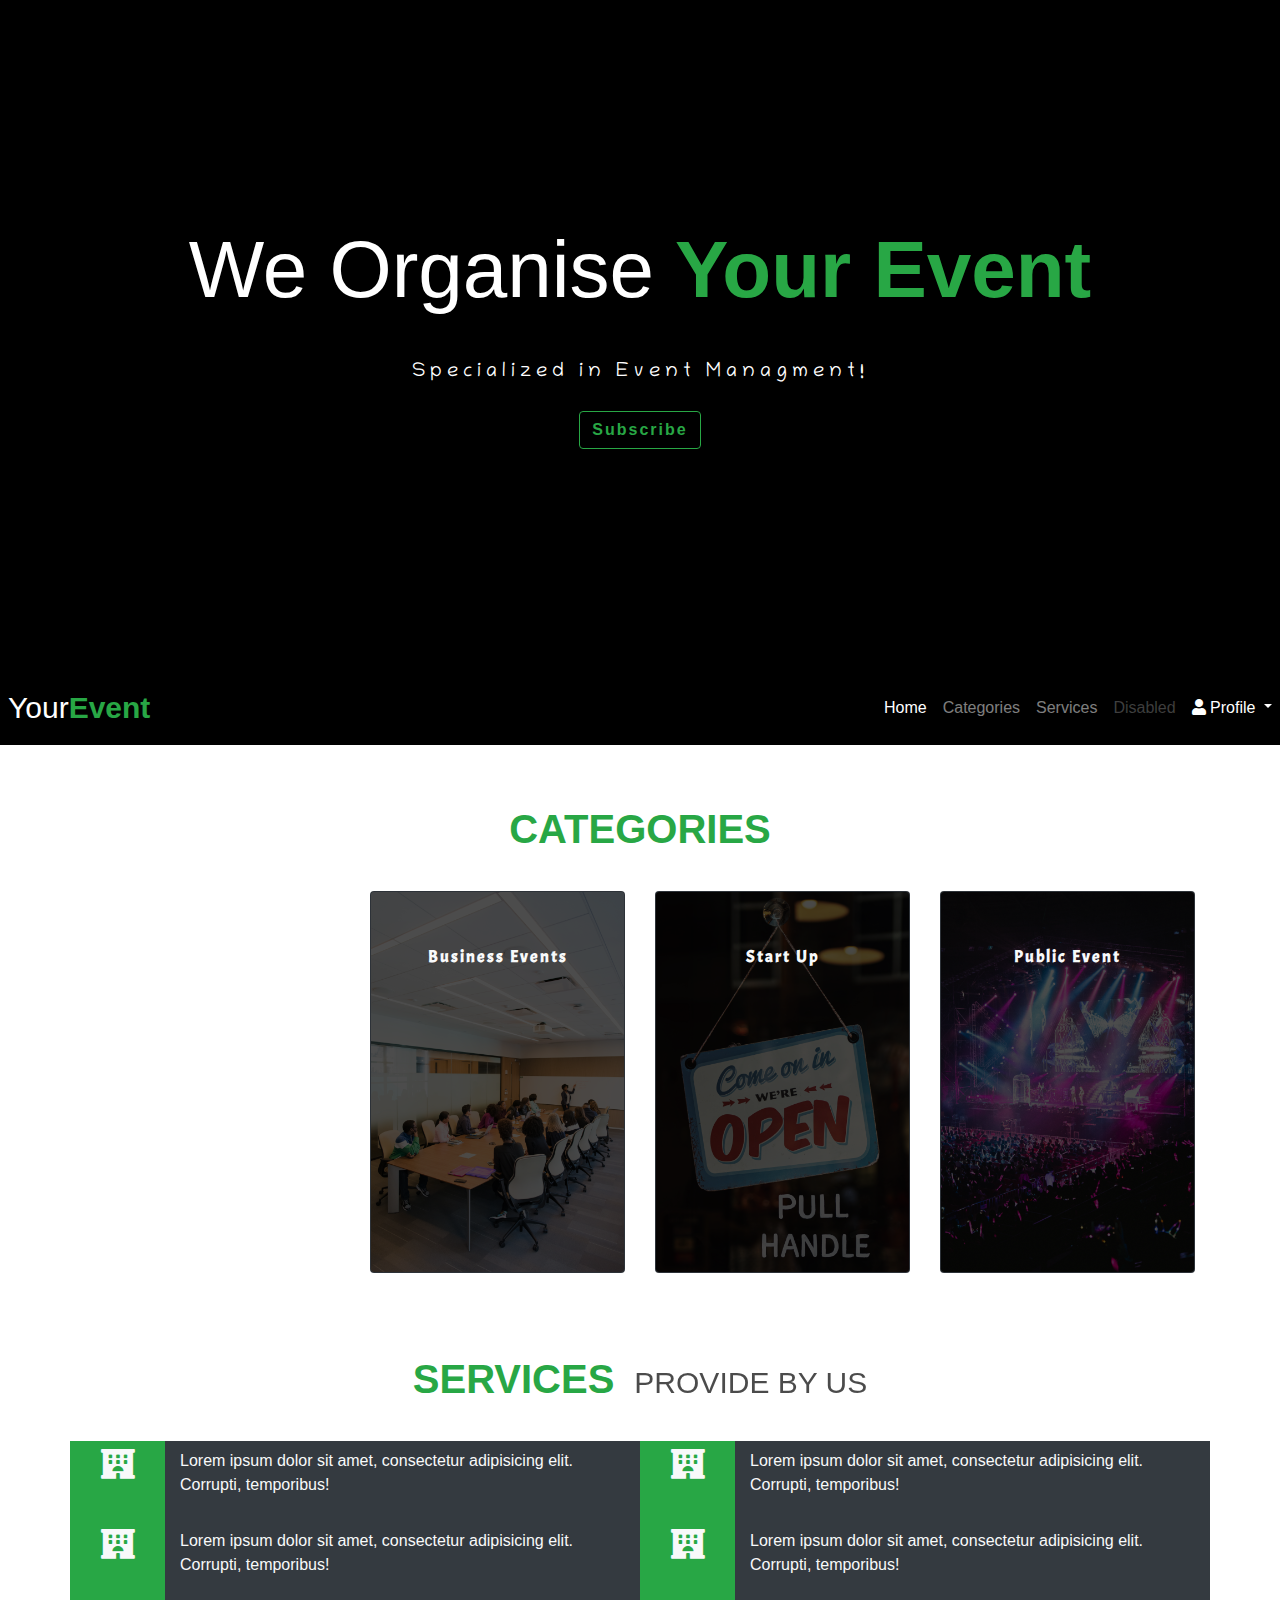
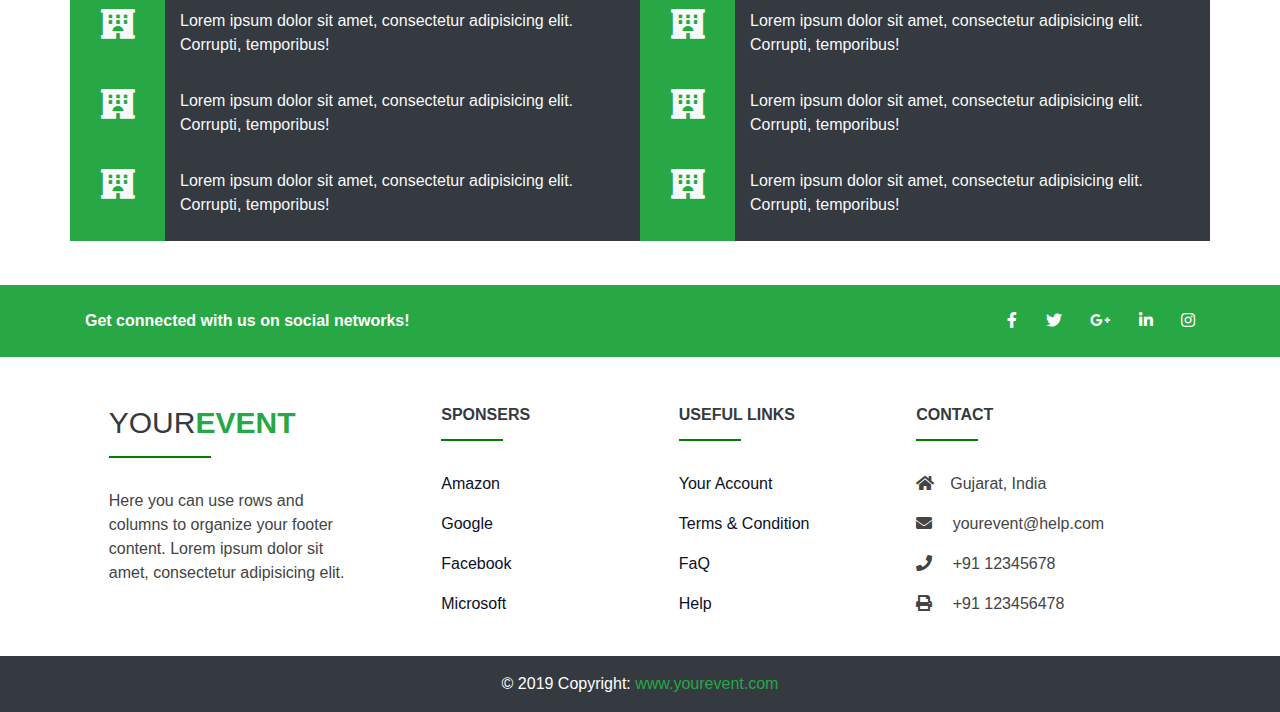
==== commit d89e1476: "first commit" ====
--- a/index.html
+++ b/index.html
@@ -12,9 +12,10 @@
     <link rel="stylesheet" href="https://stackpath.bootstrapcdn.com/bootstrap/4.3.1/css/bootstrap.min.css" integrity="sha384-ggOyR0iXCbMQv3Xipma34MD+dH/1fQ784/j6cY/iJTQUOhcWr7x9JvoRxT2MZw1T" crossorigin="anonymous">
 <link rel="stylesheet" href="css/style.css">
 <link href="https://fonts.googleapis.com/css?family=Chilanka&display=swap" rel="stylesheet">
-
+<link rel="stylesheet" href="css/all.css">
 	<!-- Font Awesome Icon -->
   <link rel="stylesheet" href="css/style1.css">
+  <script src="https://use.fontawesome.come/releases/v5.0.8/js/all.js"></script>
 
   
     <title>Your Event</title>
@@ -28,35 +29,168 @@
         <div class="container h-100">
           <div class="d-flex h-100 text-center align-items-center">
             <div class="w-100">
-              <h1><span style="color: white;font-weight: lighter;">We Organise</span> <span class="text-success" style="font-weight: bold;">YOUR EVENT</span></h1>
-              <p class="lead mb-0 text-white" style="font-family: 'Chilanka', cursive;      letter-spacing: 5px;">Specialized in Event Managment!</p>
-              <button class="btn btn-outline-success my-2 my-sm-0 mt-4" type="submit"><b style="letter-spacing: 2px;">Subscribe</b></button>
+              <h1 style="font-size:500%"><span style="color: white;font-weight: lighter;">We Organise</span> <span class="text-success" style="font-weight: bold;">Your Event</span></h1>
+              <br><p class="lead mb-0 text-white" style="font-family: 'Chilanka', cursive;      letter-spacing: 5px;">Specialized in Event Managment!</p>
+              <br><button class="btn btn-outline-success my-2 my-sm-0 mt-4" type="button" data-toggle="modal" data-target="#modalLRForm"><b style="letter-spacing: 2px;">Subscribe</b></button>
 
             </div>
           </div>
         </div>
       </header>
+
+
+      <div class="modal fade mt-auto mb-auto" id="modalLRForm" tabindex="-1" role="dialog" aria-labelledby="myModalLabel" aria-hidden="true">
+
+        <div class="modal-dialog cascading-modal" role="document">
+          <div class="modal-content">
+            <div class="modal-c-tabs"  >
+              <ul class="nav nav-tabs md-tabs tabs-2 light-blue darken-3 bg-success" role="tablist">
+                <li class="nav-item">
+                  <a class="nav-link active" data-toggle="tab" href="#panel7" role="tab" style=""><i class="fas fa-user mr-1"></i>
+                    Login</a>
+                </li>
+                <li class="nav-item">
+                  <a class="nav-link" data-toggle="tab" href="#panel8" role="tab"><i class="fas fa-user-plus mr-1"></i>
+                    Register</a>
+                </li>
+              </ul>
+
+
+              <div class="tab-content">
+                <div class="tab-pane fade in show active" id="panel7" role="tabpanel">
+                  <div class="modal-body mb-1">
+
+
+                    <div class="md-form form-sm mb-5">
+                      <div class="row">
+                        <div class="col-1">
+                            <i class="fas fa-envelope prefix" ></i>
+                        </div>
+                        <div class="col-9">
+                            <input type="email" id="modalLRInput10" class="form-control form-control-sm validate" placeholder="Your email">
+                        </div>
+                      </div>
+                    </div>
+
+                    <div class="md-form form-sm mb-5">
+                        <div class="row">
+                          <div class="col-1">
+                              <i class="fas fa-lock prefix" ></i>
+                          </div>
+                          <div class="col-9">
+                              <input type="password" id="modalLRInput11" class="form-control form-control-sm validate" placeholder="Your password">
+                          </div>
+                        </div>
+                      </div>
+                    
+
+                      <div class="text-center mt-2">
+                          <button class="btn btn-outline-success">Log in</button>
+                      </div>
+                  </div>
+
+                  <div class="modal-footer">
+                      <div class="options text-center text-md-right mt-1">
+                          <p>Not a member? <a href="#" class="blue-text text-success">Sign Up</a></p>
+                          <p>Forgot <a href="#" class="blue-text text-success">Password?</a></p>
+                        </div>
+                        <button type="button" class="btn btn-outline-success waves-effect ml-auto" data-dismiss="modal">Close</button>
+                  </div>
+
+                </div>
+
+                <div class="tab-pane fade" id="panel8" role="tabpanel">
+
+                    <!--Body-->
+                    <div class="modal-body">
+                      <div class="md-form form-sm mb-5">
+                          <div class="row">
+                              <div class="col-1">
+                                  <i class="fas fa-envelope prefix" ></i>
+                              </div>
+                              <div class="col-9">
+                                  <input type="email" id="modalLRInput10" class="form-control form-control-sm validate" placeholder="Your email">
+                              </div>
+                            </div>
+                      </div>
+        
+                      <div class="md-form form-sm mb-5">
+                          <div class="row">
+                              <div class="col-1">
+                                  <i class="fas fa-lock prefix" ></i>
+                              </div>
+                              <div class="col-9">
+                                  <input type="password" id="modalLRInput11" class="form-control form-control-sm validate" placeholder="Your password">
+                              </div>
+                            </div>
+                      </div>
+        
+                      <div class="md-form form-sm mb-4">
+                          <div class="row">
+                              <div class="col-1">
+                                  <i class="fas fa-lock prefix" ></i>
+                              </div>
+                              <div class="col-9">
+                                  <input type="password" id="modalLRInput11" class="form-control form-control-sm validate" placeholder="Repeat password">
+                              </div>
+                            </div>
+                      </div>
+        
+                      <div class="text-center form-sm mt-2">
+                        <button class="btn btn-outline-success">Sign up</button>
+                      </div>
+        
+                    </div>
+                    <!--Footer-->
+                    <div class="modal-footer">
+                      <div class="options text-right">
+                        <p class="pt-1">Already have an account? <a href="#" class="blue-text text-success">Log In</a></p>
+                      </div>
+                      <button type="button" class="btn btn-outline-success waves-effect ml-auto" data-dismiss="modal">Close</button>
+                    </div>
+                  </div>
+              </div>
+
+
+            </div>
+          </div>
+        </div>
+      </div>
       
       <div  style="position: sticky;top:0;  z-index: 1030;">
   <nav class="navbar navbar-expand-lg navbar-dark" style="background-color: black;padding: 0%;">
    
     <div>
-    <a class="navbar-brand ml-2" href="#"><span class="brand">YOUR</span><span class="brand1 text-success">EVENT</span></a>
+    <a class="navbar-brand ml-2" href="#"><span class="brand">Your</span><span class="brand1 text-success">Event</span></a>
    </div>
 
 
     <div class="collapse navbar-collapse" id="navbarSupportedContent-4">
       <ul class="navbar-nav ml-auto">
-        <li class="nav-item ">
+        <!--<li class="nav-item ">
           <a class="nav-link" href="#">
-            <i class="fab fa-facebook-f"></i> 
+            <i class="fab fa-facebook fbicon"></i> 
             
           </a>
         </li>
         <li class="nav-item">
           <a class="nav-link" href="#">
-            <i class="fa fa-twitter"></i> </a>
-        </li>
+            <i class="fab fa-twitter twicon" ></i> </a>
+        </li>-->
+        <ul class="navbar-nav ml-auto mr-auto">
+          <li class="nav-item active">
+            <a class="nav-link" href="#">Home <span class="sr-only">(current)</span></a>
+          </li>
+          <li class="nav-item">
+            <a class="nav-link" href="Categories.html">Categories</a>
+          </li>
+          <li class="nav-item">
+            <a class="nav-link" href="services.html">Services</a>
+          </li>
+          <li class="nav-item">
+            <a class="nav-link disabled" href="#" tabindex="-1" aria-disabled="true">Disabled</a>
+          </li>
+        </ul>
         <li class="nav-item dropdown active">
           <a class="nav-link dropdown-toggle" id="navbarDropdownMenuLink-4" data-toggle="dropdown"
             aria-haspopup="true" aria-expanded="false">
@@ -69,12 +203,9 @@
       </ul>
     </div>
   </nav>
-
-
-  
 </div>
   
-<div class="container-fluid" style="background-color: black;padding: 0%;" >
+<!--div class="container-fluid" style="background-color: black;padding: 0%;" >
   <nav class="navbar navbar-expand-lg navbar-dark">
     <button class="navbar-toggler" type="button" data-toggle="collapse" data-target="#navbarNav" aria-controls="navbarNav" aria-expanded="false" aria-label="Toggle navigation">
       <span class="navbar-toggler-icon"></span>
@@ -85,10 +216,10 @@
           <a class="nav-link" href="#">Home <span class="sr-only">(current)</span></a>
         </li>
         <li class="nav-item">
-          <a class="nav-link" href="#">Features</a>
+          <a class="nav-link" href="#Categories">Categories</a>
         </li>
         <li class="nav-item">
-          <a class="nav-link" href="#">Pricing</a>
+          <a class="nav-link" href="#Service">Services</a>
         </li>
         <li class="nav-item">
           <a class="nav-link disabled" href="#" tabindex="-1" aria-disabled="true">Disabled</a>
@@ -96,13 +227,14 @@
       </ul>
     </div>
   </nav>
-</div>
+</div-->
 
 
 
 
 
 <section style="background-color: white;height:550px;">
+  
   <div class="text-center container" style="margin-top: 30px;margin-bottom:30px;">
     <h1 class="display-3" >
       <Span class="text-success" style="font-size: 40px;
@@ -123,7 +255,7 @@
                 engagement<br>
                 Birthday<br>
                 anniversary<br> 
-                Etc.x
+                Etc.
                </a>
                
             </div>
@@ -184,7 +316,7 @@
 
 
 <section style="background-color: white;height:560px;">
-  <div class="text-center container-fluid" style="margin-top: 30px;margin-bottom:30px;">
+  <div class="text-center container-fluid" style="margin-top: 0px;margin-bottom:30px;">
     <h1 class="display-3" >
       <Span class="text-success" style="font-size: 40px;
       font-weight: bold;text-transform: uppercase;">services</Span> <span style="color: black;opacity: 0.7;transform: ;font-size: 30px;text-transform: uppercase;font-weight:lighter;;
@@ -201,10 +333,10 @@
           <div class="col-2 bg-success" >
             <a class="nav-link service"  id="navbarDropdownMenuLink-4" data-toggle="dropdown"
             aria-haspopup="true" aria-expanded="false">
-            <img src="image/wedding.svg" height="45px" width="43px"></img>  </a>
+            <i class="fa fa-hotel mr-2 fa-2x"></i>  </a>
             </div>
             <div class="col-9 mt-2 mb-4">
-              We are here for your in every step of the way to make your Wedding dream come true.
+              Lorem ipsum dolor sit amet, consectetur adipisicing elit. Corrupti, temporibus!
             </div>
           </div>
 
@@ -212,10 +344,10 @@
             <div class="col-2 bg-success">
               <a class="nav-link service" id="navbarDropdownMenuLink-4" data-toggle="dropdown"
               aria-haspopup="true" aria-expanded="false">
-              <img src="image/birthday.svg" height="45px" width="43px"></img>  </a>
+              <i class="fa fa-hotel mr-2 fa-2x"></i>  </a>
               </div>
               <div class="col-9 mt-2 mb-4">
-                Celebrating Birthday parties for your kids is an ultimate fun as parents,family and friends enjoy togrther and have a lovely time.
+                Lorem ipsum dolor sit amet, consectetur adipisicing elit. Corrupti, temporibus!
               </div>            
             </div>
 
@@ -224,45 +356,50 @@
               <div class="col-2 bg-success">
                 <a class="nav-link service"  id="navbarDropdownMenuLink-4" data-toggle="dropdown"
                 aria-haspopup="true" aria-expanded="false">
-                <img src="image/camera.svg" height="45px" width="43px"></img>  </a>
+                <i class="fa fa-hotel mr-2 fa-2x"></i>  </a>
                 </div>
                 <div class="col-9 mt-2 mb-4">
-                  Photography provide a record of past events use in future event promotion and capture your special moments.
+                  Lorem ipsum dolor sit amet, consectetur adipisicing elit. Corrupti, temporibus!
                 </div>
               </div>
-               
+
+              <div class="row bg-dark">
+                <div class="col-2 bg-success">
+                  <a class="nav-link service" id="navbarDropdownMenuLink-4" data-toggle="dropdown"
+                  aria-haspopup="true" aria-expanded="false">
+                  <i class="fa fa-hotel mr-2 fa-2x"></i>  </a>
+                  </div>
+                  <div class="col-9 mt-2 mb-4">
+                    Lorem ipsum dolor sit amet, consectetur adipisicing elit. Corrupti, temporibus!
+                  </div>                 
+                </div>
+                
                 <div class="row bg-dark">
                   <div class="col-2 bg-success">
                     <a class="nav-link service"  id="navbarDropdownMenuLink-4" data-toggle="dropdown"
                     aria-haspopup="true" aria-expanded="false">
-                    <img src="image/waiter.svg" height="45px" width="47px"></img>  </a>
+                    <i class="fa fa-hotel mr-2 fa-2x"></i>  </a>
                     </div>
                     <div class="col-9 mt-2 mb-4">
-                      Waiters take orders and serve food and beverages to patrons at tables in dining esthblishment.
+                      Lorem ipsum dolor sit amet, consectetur adipisicing elit. Corrupti, temporibus!
                     </div>
                   </div>
 
-                <div class="row bg-dark">
-                  <div class="col-2 bg-success">
-                    <a class="nav-link service" id="navbarDropdownMenuLink-4" data-toggle="dropdown"
-                    aria-haspopup="true" aria-expanded="false">
-                    <img src="image/orchestra.svg" height="45px" width="43px"></img>  </a>
-                    </div>
-                    <div class="col-9 mt-2 mb-4">
-                    Orchestra will play a music what would you like!
-                    </div>                 
-                  </div>
-        </div>
+                
+
+        </div>
+
+        
       
         <div class="col-6">
           <div class="row">
             <div class="col-2 bg-success" >
               <a class="nav-link service"  id="navbarDropdownMenuLink-4" data-toggle="dropdown"
               aria-haspopup="true" aria-expanded="false">
-              <img src="image/baby1.svg" height="22px" width="42px"><img src="image/baby2.svg" height="21px" width="42px"></img></img>  </a>
+              <i class="fa fa-hotel mr-2 fa-2x"></i>  </a>
               </div>
               <div class="col-9 mt-2 mb-4">
-                Setting the registry,choosing fun games,Baby Shower planning can get a bit overwhelming. 
+                Lorem ipsum dolor sit amet, consectetur adipisicing elit. Corrupti, temporibus!
               </div>
             </div>
   
@@ -270,10 +407,10 @@
               <div class="col-2 bg-success">
                 <a class="nav-link service" id="navbarDropdownMenuLink-4" data-toggle="dropdown"
                 aria-haspopup="true" aria-expanded="false">
-                <img src="image/glass.svg" height="45px" width="43px"></img>  </a>
+                <i class="fa fa-hotel mr-2 fa-2x"></i>  </a>
                 </div>
                 <div class="col-9 mt-2 mb-4">
-                 Party will typically feature food beverages and often music and dancing or other forms of entertainment. 
+                  Lorem ipsum dolor sit amet, consectetur adipisicing elit. Corrupti, temporibus!
                 </div>            
               </div>
   
@@ -282,32 +419,32 @@
                 <div class="col-2 bg-success">
                   <a class="nav-link service"  id="navbarDropdownMenuLink-4" data-toggle="dropdown"
                   aria-haspopup="true" aria-expanded="false">
-                  <img src="image/hotel.svg" height="45px" width="43px"></img>  </a>
+                  <i class="fa fa-hotel mr-2 fa-2x"></i>  </a>
                   </div>
                   <div class="col-9 mt-2 mb-4">
-                  In Hotel's events spaces including dining rooms,conference rooms and sometimes even concert venues. 
+                    Lorem ipsum dolor sit amet, consectetur adipisicing elit. Corrupti, temporibus!
                   </div>
                 </div>
   
-              <div class="row bg-dark">
-                <div class="col-2 bg-success">
-                  <a class="nav-link service" id="navbarDropdownMenuLink-4" data-toggle="dropdown"
-                  aria-haspopup="true" aria-expanded="false">
-                  <img src="image/design.svg" height="45px" width="43px"></img>  </a>
-                  </div>
-                  <div class="col-9 mt-2 mb-4">
-                   Dercoration at an event are necessary for setting the mood,framing the emotion and underscoring the importance of the event. 
-                  </div>                 
-                </div>
+                <div class="row bg-dark">
+                  <div class="col-2 bg-success">
+                    <a class="nav-link service" id="navbarDropdownMenuLink-4" data-toggle="dropdown"
+                    aria-haspopup="true" aria-expanded="false">
+                    <i class="fa fa-hotel mr-2 fa-2x"></i>  </a>
+                    </div>
+                    <div class="col-9 mt-2 mb-4">
+                      Lorem ipsum dolor sit amet, consectetur adipisicing elit. Corrupti, temporibus!
+                    </div>                 
+                  </div>
                   
                   <div class="row bg-dark">
                     <div class="col-2 bg-success">
                       <a class="nav-link service"  id="navbarDropdownMenuLink-4" data-toggle="dropdown"
                       aria-haspopup="true" aria-expanded="false">
-                      <img src="image/conciergebell.svg" height="45px" width="43px"></img>  </a>
+                      <i class="fa fa-hotel mr-2 fa-2x"></i>  </a>
                       </div>
                       <div class="col-9 mt-2 mb-4">
-                        We sreve food and drink as per your choice.
+                        Lorem ipsum dolor sit amet, consectetur adipisicing elit. Corrupti, temporibus!
                       </div>
                     </div>
   
@@ -318,6 +455,157 @@
   
 </section>
 
+
+<!-- Footer -->
+<footer class="page-footer font-small unique-color-dark">
+
+    <div class="bg-success">
+      <div class="container">
+  
+        <!-- Grid row-->
+        <div class="row py-4 d-flex align-items-center">
+  
+          <!-- Grid column -->
+          <div class="col-md-6 col-lg-5 text-center text-md-left mb-4 mb-md-0">
+            <h6 class="mb-0 text-white">Get connected with us on social networks!</h6>
+          </div>
+          <!-- Grid column -->
+  
+          <!-- Grid column -->
+          <div class="col-md-6 col-lg-7 text-center text-white text-md-right">
+  
+            <!-- Facebook -->
+            <a class="fb-ic">
+              <i class="fab fa-facebook-f white-text mr-4"> </i>
+            </a>
+            <!-- Twitter -->
+            <a class="tw-ic">
+              <i class="fab fa-twitter white-text mr-4"> </i>
+            </a>
+            <!-- Google +-->
+            <a class="gplus-ic">
+              <i class="fab fa-google-plus-g white-text mr-4"> </i>
+            </a>
+            <!--Linkedin -->
+            <a class="li-ic">
+              <i class="fab fa-linkedin-in white-text mr-4" > </i>
+            </a>
+            <!--Instagram-->
+            <a class="ins-ic">
+              <i class="fab fa-instagram white-text"> </i>
+            </a>
+  
+          </div>
+          <!-- Grid column -->
+  
+        </div>
+        <!-- Grid row-->
+  
+      </div>
+    </div>
+  
+    <!-- Footer Links -->
+    <div class="container text-center text-md-left mt-5">
+  
+      <!-- Grid row -->
+      <div class="row mt-3">
+  
+        <!-- Grid column -->
+        <div class="col-md-3 col-lg-4 col-xl-3 mx-auto mb-4">
+  
+          <!-- Content -->
+          <h6 class="text-uppercase font-weight-bold"> 
+            <div>
+              <a class="" href="#"><span class="text-dark" style="font-size: 30px;font-weight: 100;">Your</span><span class="brand1 text-success">Event</span></a>
+            </div>
+          </h6>
+          <hr class="deep-purple accent-2 mb-4 mt-0 d-inline-block mx-auto" style="width: 100px;border: 0.5px solid green;">
+          <p>Here you can use rows and columns to organize your footer content. Lorem ipsum dolor sit amet,
+            consectetur
+            adipisicing elit.</p>
+  
+        </div>
+        <!-- Grid column -->
+  
+        <!-- Grid column -->
+        <div class="col-md-2 col-lg-2 col-xl-2 mx-auto mb-4">
+  
+          <!-- Links -->
+          <h6 class="text-uppercase text-dark">Sponsers</h6>
+          <hr class="deep-purple accent-2 mb-4 mt-0 d-inline-block mx-auto" style="width: 60px;border: 0.5px solid green;">
+          <p>
+            <a href="#!">Amazon</a>
+          </p>
+          <p>
+            <a href="#!">Google</a>
+          </p>
+          <p>
+            <a href="#!">Facebook</a>
+          </p>
+          <p>
+            <a href="#!">Microsoft</a>
+          </p>
+  
+        </div>
+        <!-- Grid column -->
+  
+        <!-- Grid column -->
+        <div class="col-md-3 col-lg-2 col-xl-2 mx-auto mb-4">
+  
+          <!-- Links -->
+          <h6 class="text-uppercase text-dark font-weight-bold">Useful links</h6>
+          <hr class=" accent-2 mb-4 mt-0 d-inline-block mx-auto" style="width: 60px;border: 0.5px solid green;">
+          <p>
+            <a href="#!">Your Account</a>
+          </p>
+          <p>
+            <a href="#!">Terms & Condition</a>
+          </p>
+          <p>
+            <a href="#!">FaQ</a>
+          </p>
+          <p>
+            <a href="#!">Help</a>
+          </p>
+  
+        </div>
+        <!-- Grid column -->
+  
+        <!-- Grid column -->
+        <div class="col-md-4 col-lg-3 col-xl-3 mx-auto mb-md-0 mb-4">
+  
+          <!-- Links -->
+          <h6 class="text-uppercase text-dark font-weight-bold">Contact</h6>
+          <hr class="deep-purple accent-2 mb-4 mt-0 d-inline-block mx-auto" style="width: 60px;border: 0.5px solid green;">
+          <p>
+            <i class="fas fa-home mr-3"></i>Gujarat, India </p>
+          <p>
+            <i class="fas fa-envelope mr-3"></i> yourevent@help.com</p>
+          <p>
+            <i class="fas fa-phone mr-3"></i> +91 12345678</p>
+          <p>
+            <i class="fas fa-print mr-3"></i> +91 123456478</p>
+  
+        </div>
+        <!-- Grid column -->
+  
+      </div>
+      <!-- Grid row -->
+  
+    </div>
+    <!-- Footer Links -->
+  
+    <!-- Copyright -->
+    <div class="footer-copyright text-center py-3 bg-dark text-white">© 2019 Copyright:
+      <a href="" class="text-success"> www.yourevent.com</a>
+    </div>
+    <!-- Copyright -->
+  
+  </footer>
+  <!-- Footer -->
+
+  </body>
+  </html>
 
     <script src="https://code.jquery.com/jquery-3.3.1.slim.min.js" integrity="sha384-q8i/X+965DzO0rT7abK41JStQIAqVgRVzpbzo5smXKp4YfRvH+8abtTE1Pi6jizo" crossorigin="anonymous"></script>
     <script src="https://cdnjs.cloudflare.com/ajax/libs/popper.js/1.14.7/umd/popper.min.js" integrity="sha384-UO2eT0CpHqdSJQ6hJty5KVphtPhzWj9WO1clHTMGa3JDZwrnQq4sF86dIHNDz0W1" crossorigin="anonymous"></script>
--- a/css/style.css
+++ b/css/style.css
@@ -163,4 +163,112 @@
 
  .service{
   font-size: 15px;
- }+ }
+
+
+ .md-tabs .nav-link {
+  transition: all .4s;
+  border: 0;
+  color: #fff;
+}
+
+.nav-tabs .nav-link {
+  border: 1px solid transparent;
+  border-top-left-radius: .25rem;
+  border-top-right-radius: .25rem;
+}
+
+.nav-link {
+  display: block;
+  padding: .5rem 1rem;
+}
+
+.modal-dialog.cascading-modal .modal-c-tabs .md-tabs {
+  box-shadow: 0 2px 5px 0 rgba(0,0,0,.16), 0 2px 10px 0 rgba(0,0,0,.12);
+  margin: -1.5rem 1rem 0 1rem;
+  display: flex;
+}
+
+
+
+.md-tabs {
+  border: 0;
+  padding: .7rem;
+  z-index: 1;
+  position: relative;
+  border-radius: .25rem;
+}
+
+*, ::after, ::before {
+  box-sizing: border-box;
+}
+
+.modal-dialog.cascading-modal .modal-c-tabs .md-tabs li {
+  flex: 1;
+}
+
+li {
+  display: list-item;
+  text-align: -webkit-match-parent;
+}
+
+.md-tabs .nav-item.open .nav-link, .md-tabs .nav-link.active {
+  background-color: rgba(0,0,0,.2);
+  color: #fff;
+  transition: all 1s;
+  border-radius: .25rem;
+  border: 0;
+}
+
+.md-form.form-sm .prefix {
+  top: .35rem;
+  font-size: 1.5rem;
+}
+
+.md-form .prefix {
+  position: absolute;
+  transition: color .2s;
+}
+
+.fa, .fas {
+  font-family: 'Font Awesome 5 Free';
+  font-weight: 900;
+}
+
+.fa, .fab, .fal, .far, .fas {
+  -moz-osx-font-smoothing: grayscale;
+  -webkit-font-smoothing: antialiased;
+  display: inline-block;
+  font-style: normal;
+  font-variant: normal;
+  text-rendering: auto;
+  line-height: 1;
+}
+
+.md-form input:not([type]), .md-form input[type=date]:not(.browser-default), .md-form input[type=datetime-local]:not(.browser-default), .md-form input[type=datetime]:not(.browser-default), .md-form input[type=email]:not(.browser-default), .md-form input[type=number]:not(.browser-default), .md-form input[type=password]:not(.browser-default), .md-form input[type=search-md], .md-form input[type=search]:not(.browser-default), .md-form input[type=tel]:not(.browser-default), .md-form input[type=text]:not(.browser-default), .md-form input[type=time]:not(.browser-default), .md-form input[type=url]:not(.browser-default), .md-form textarea.md-textarea {
+  box-sizing: content-box;
+  background-color: transparent;
+  border: none;
+  border-bottom: 1px solid #ced4da;
+  border-radius: 0;
+  outline: 0;
+  box-shadow: none;
+  transition: border-color .15s ease-in-out,box-shadow .15s ease-in-out;
+}
+
+
+.modal-dialog.cascading-modal .modal-body, .modal-dialog.cascading-modal .modal-footer {
+  padding-left: 2rem;
+  padding-right: 2rem;
+  color: #616161;
+}
+
+.modal-footer {
+  display: flex;
+  align-items: center;
+  justify-content: flex-end;
+  padding: 1rem;
+  border-top: 1px solid #dee2e6;
+  border-bottom-right-radius: .3rem;
+  border-bottom-left-radius: .3rem;
+}--- a/css/style1.css
+++ b/css/style1.css
@@ -37,6 +37,21 @@
 	typography
 \*----------------------------*/
 
+
+.fbicon:hover
+{
+  color: blue;
+}
+
+.twicon:hover
+{
+  color: skyblue;
+}
+
+
+
+
+
 body {
     font-family: 'Poppins', sans-serif;
     font-size: 16px;
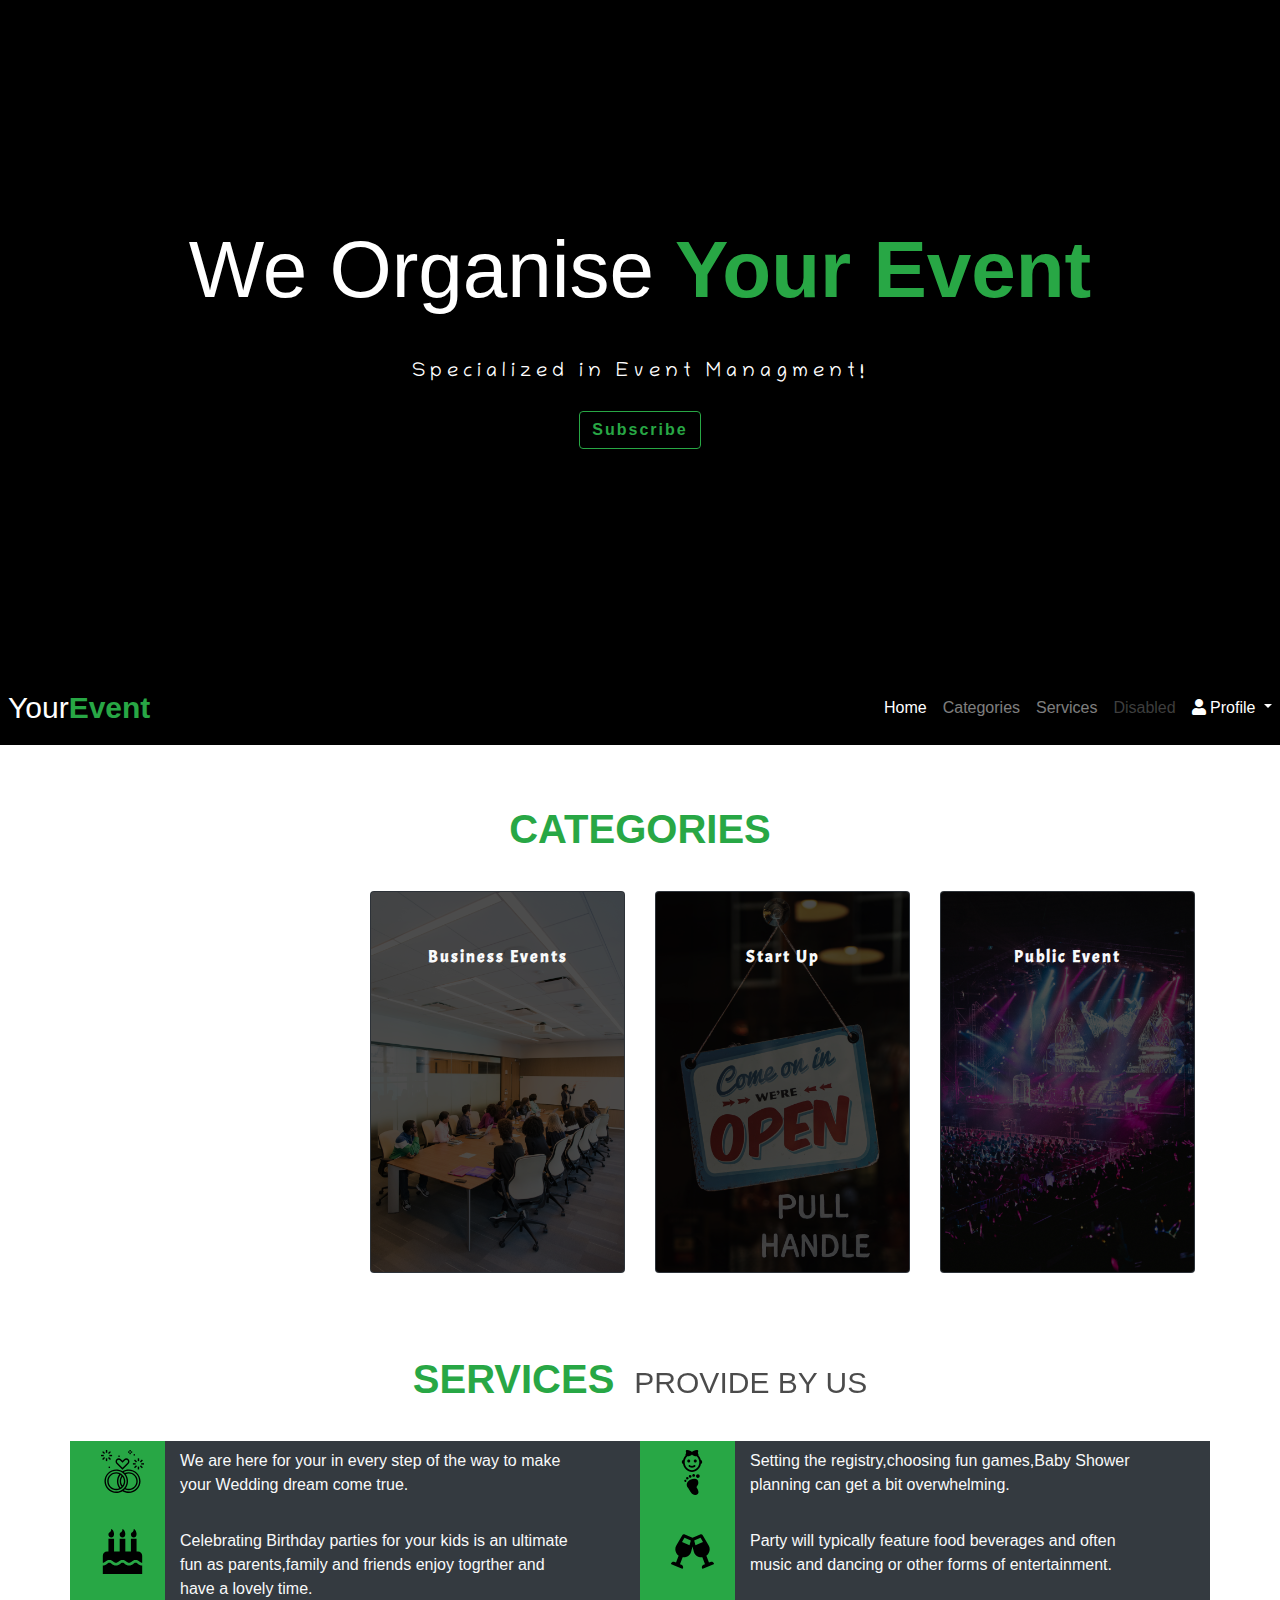
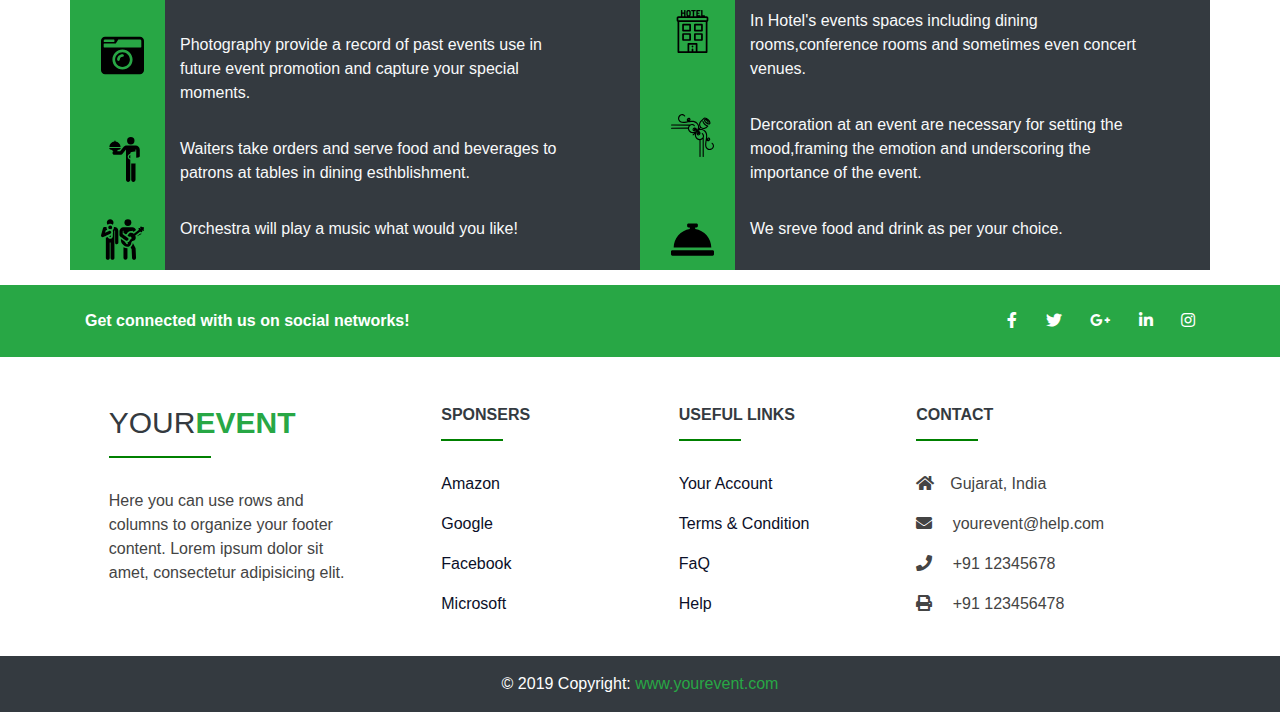
==== commit 4606365f: "add photo for services" ====
--- a/index.html
+++ b/index.html
@@ -333,10 +333,10 @@
           <div class="col-2 bg-success" >
             <a class="nav-link service"  id="navbarDropdownMenuLink-4" data-toggle="dropdown"
             aria-haspopup="true" aria-expanded="false">
-            <i class="fa fa-hotel mr-2 fa-2x"></i>  </a>
+            <img src="image/wedding.svg" height="45px" width="43px"></img>  </a>
             </div>
             <div class="col-9 mt-2 mb-4">
-              Lorem ipsum dolor sit amet, consectetur adipisicing elit. Corrupti, temporibus!
+              We are here for your in every step of the way to make your Wedding dream come true.
             </div>
           </div>
 
@@ -344,10 +344,10 @@
             <div class="col-2 bg-success">
               <a class="nav-link service" id="navbarDropdownMenuLink-4" data-toggle="dropdown"
               aria-haspopup="true" aria-expanded="false">
-              <i class="fa fa-hotel mr-2 fa-2x"></i>  </a>
+              <img src="image/birthday.svg" height="45px" width="43px"></img>  </a>
               </div>
               <div class="col-9 mt-2 mb-4">
-                Lorem ipsum dolor sit amet, consectetur adipisicing elit. Corrupti, temporibus!
+                Celebrating Birthday parties for your kids is an ultimate fun as parents,family and friends enjoy togrther and have a lovely time.
               </div>            
             </div>
 
@@ -356,50 +356,45 @@
               <div class="col-2 bg-success">
                 <a class="nav-link service"  id="navbarDropdownMenuLink-4" data-toggle="dropdown"
                 aria-haspopup="true" aria-expanded="false">
-                <i class="fa fa-hotel mr-2 fa-2x"></i>  </a>
+                <img src="image/camera.svg" height="45px" width="43px"></img>  </a>
                 </div>
                 <div class="col-9 mt-2 mb-4">
-                  Lorem ipsum dolor sit amet, consectetur adipisicing elit. Corrupti, temporibus!
+                  Photography provide a record of past events use in future event promotion and capture your special moments.
                 </div>
               </div>
-
-              <div class="row bg-dark">
-                <div class="col-2 bg-success">
-                  <a class="nav-link service" id="navbarDropdownMenuLink-4" data-toggle="dropdown"
-                  aria-haspopup="true" aria-expanded="false">
-                  <i class="fa fa-hotel mr-2 fa-2x"></i>  </a>
-                  </div>
-                  <div class="col-9 mt-2 mb-4">
-                    Lorem ipsum dolor sit amet, consectetur adipisicing elit. Corrupti, temporibus!
-                  </div>                 
-                </div>
-                
+               
                 <div class="row bg-dark">
                   <div class="col-2 bg-success">
                     <a class="nav-link service"  id="navbarDropdownMenuLink-4" data-toggle="dropdown"
                     aria-haspopup="true" aria-expanded="false">
-                    <i class="fa fa-hotel mr-2 fa-2x"></i>  </a>
+                    <img src="image/waiter.svg" height="45px" width="47px"></img>  </a>
                     </div>
                     <div class="col-9 mt-2 mb-4">
-                      Lorem ipsum dolor sit amet, consectetur adipisicing elit. Corrupti, temporibus!
+                      Waiters take orders and serve food and beverages to patrons at tables in dining esthblishment.
                     </div>
                   </div>
 
-                
-
-        </div>
-
-        
+                <div class="row bg-dark">
+                  <div class="col-2 bg-success">
+                    <a class="nav-link service" id="navbarDropdownMenuLink-4" data-toggle="dropdown"
+                    aria-haspopup="true" aria-expanded="false">
+                    <img src="image/orchestra.svg" height="45px" width="43px"></img>  </a>
+                    </div>
+                    <div class="col-9 mt-2 mb-4">
+                    Orchestra will play a music what would you like!
+                    </div>                 
+                  </div>
+        </div>
       
         <div class="col-6">
           <div class="row">
             <div class="col-2 bg-success" >
               <a class="nav-link service"  id="navbarDropdownMenuLink-4" data-toggle="dropdown"
               aria-haspopup="true" aria-expanded="false">
-              <i class="fa fa-hotel mr-2 fa-2x"></i>  </a>
+              <img src="image/baby1.svg" height="22px" width="42px"><img src="image/baby2.svg" height="21px" width="42px"></img></img>  </a>
               </div>
               <div class="col-9 mt-2 mb-4">
-                Lorem ipsum dolor sit amet, consectetur adipisicing elit. Corrupti, temporibus!
+                Setting the registry,choosing fun games,Baby Shower planning can get a bit overwhelming. 
               </div>
             </div>
   
@@ -407,10 +402,10 @@
               <div class="col-2 bg-success">
                 <a class="nav-link service" id="navbarDropdownMenuLink-4" data-toggle="dropdown"
                 aria-haspopup="true" aria-expanded="false">
-                <i class="fa fa-hotel mr-2 fa-2x"></i>  </a>
+                <img src="image/glass.svg" height="45px" width="43px"></img>  </a>
                 </div>
                 <div class="col-9 mt-2 mb-4">
-                  Lorem ipsum dolor sit amet, consectetur adipisicing elit. Corrupti, temporibus!
+                 Party will typically feature food beverages and often music and dancing or other forms of entertainment. 
                 </div>            
               </div>
   
@@ -419,32 +414,32 @@
                 <div class="col-2 bg-success">
                   <a class="nav-link service"  id="navbarDropdownMenuLink-4" data-toggle="dropdown"
                   aria-haspopup="true" aria-expanded="false">
-                  <i class="fa fa-hotel mr-2 fa-2x"></i>  </a>
+                  <img src="image/hotel.svg" height="45px" width="43px"></img>  </a>
                   </div>
                   <div class="col-9 mt-2 mb-4">
-                    Lorem ipsum dolor sit amet, consectetur adipisicing elit. Corrupti, temporibus!
+                  In Hotel's events spaces including dining rooms,conference rooms and sometimes even concert venues. 
                   </div>
                 </div>
   
-                <div class="row bg-dark">
-                  <div class="col-2 bg-success">
-                    <a class="nav-link service" id="navbarDropdownMenuLink-4" data-toggle="dropdown"
-                    aria-haspopup="true" aria-expanded="false">
-                    <i class="fa fa-hotel mr-2 fa-2x"></i>  </a>
-                    </div>
-                    <div class="col-9 mt-2 mb-4">
-                      Lorem ipsum dolor sit amet, consectetur adipisicing elit. Corrupti, temporibus!
-                    </div>                 
-                  </div>
+              <div class="row bg-dark">
+                <div class="col-2 bg-success">
+                  <a class="nav-link service" id="navbarDropdownMenuLink-4" data-toggle="dropdown"
+                  aria-haspopup="true" aria-expanded="false">
+                  <img src="image/design.svg" height="45px" width="43px"></img>  </a>
+                  </div>
+                  <div class="col-9 mt-2 mb-4">
+                   Dercoration at an event are necessary for setting the mood,framing the emotion and underscoring the importance of the event. 
+                  </div>                 
+                </div>
                   
                   <div class="row bg-dark">
                     <div class="col-2 bg-success">
                       <a class="nav-link service"  id="navbarDropdownMenuLink-4" data-toggle="dropdown"
                       aria-haspopup="true" aria-expanded="false">
-                      <i class="fa fa-hotel mr-2 fa-2x"></i>  </a>
+                      <img src="image/conciergebell.svg" height="45px" width="43px"></img>  </a>
                       </div>
                       <div class="col-9 mt-2 mb-4">
-                        Lorem ipsum dolor sit amet, consectetur adipisicing elit. Corrupti, temporibus!
+                        We sreve food and drink as per your choice.
                       </div>
                     </div>
   
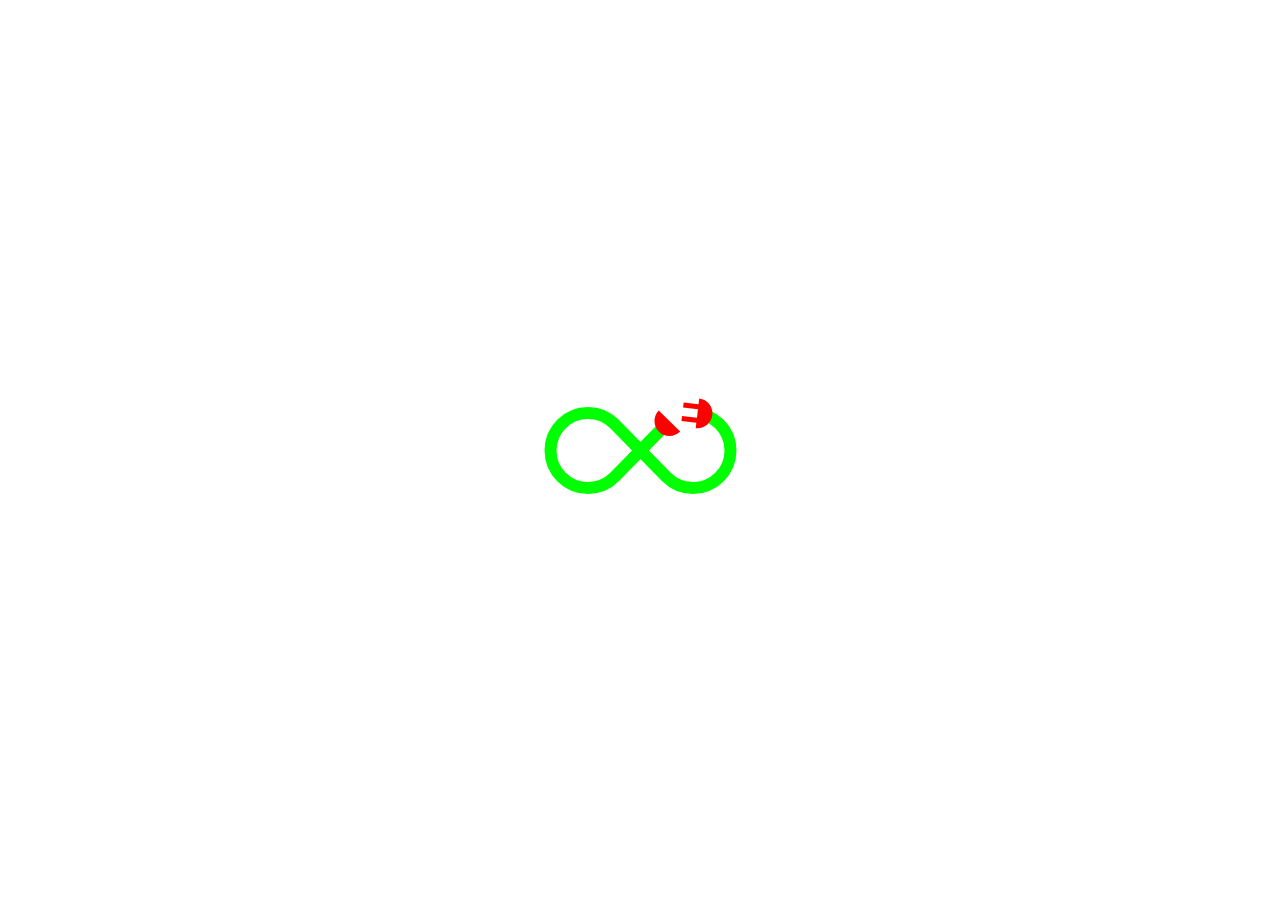
==== commit 8a090cfe: "first commit of smit" ====
--- a/index.html
+++ b/index.html
@@ -17,10 +17,93 @@
   <link rel="stylesheet" href="css/style1.css">
   <script src="https://use.fontawesome.come/releases/v5.0.8/js/all.js"></script>
 
-  
+  <!--style for loader-->
+  <style>
+  svg {
+    position: absolute;
+    width: 240px;
+    height: 120px;
+    top: 0; right: 0;
+    bottom: 0; left: 0; 
+    margin: auto;
+  }
+</style>
     <title>Your Event</title>
   </head>
-  <body>
+  <body onload="myFunction()" style="margin:0;">
+    <!--loader script-->
+    <script>
+      var myVar;
+      
+      function myFunction() {
+        myVar = setTimeout(showPage,1000);
+      }
+      
+      function showPage() {
+        document.getElementById("loader").style.display = "none";
+        document.getElementById("myDiv").style.display = "block";
+      }
+    </script>
+    <div id="loader">
+      <svg version="1.1" id="preloader" x="0px" y="0px" width="240px" height="120px" viewBox="0 0 240 120">
+
+              <style type="text/css" >
+                  <![CDATA[
+              
+                      #plug,
+                      #socket { fill:rgb(255, 0, 0) }
+              
+                      #loop-normal { fill: none; stroke: rgb(0, 255,0); stroke-width: 12 }
+                      #loop-offset { display: none }
+              
+                  ]]>
+              </style>
+              
+              <path id="loop-normal" class="st1" d="M120.5,60.5L146.48,87.02c14.64,14.64,38.39,14.65,53.03,0s14.64-38.39,0-53.03s-38.39-14.65-53.03,0L120.5,60.5
+              L94.52,87.02c-14.64,14.64-38.39,14.64-53.03,0c-14.64-14.64-14.64-38.39,0-53.03c14.65-14.64,38.39-14.65,53.03,0z">
+                  <animate attributeName="stroke-dasharray" attributeType="XML"
+                      from="500, 50"  to="450 50"
+                      begin="0s" dur="2s"
+                      repeatCount="indefinite"/>
+                  <animate attributeName="stroke-dashoffset" attributeType="XML"
+                      from="-40"  to="-540"
+                      begin="0s" dur="2s"
+                      repeatCount="indefinite"/>  
+              </path>
+                
+              <path id="loop-offset" d="M146.48,87.02c14.64,14.64,38.39,14.65,53.03,0s14.64-38.39,0-53.03s-38.39-14.65-53.03,0L120.5,60.5
+              L94.52,87.02c-14.64,14.64-38.39,14.64-53.03,0c-14.64-14.64-14.64-38.39,0-53.03c14.65-14.64,38.39-14.65,53.03,0L120.5,60.5
+              L146.48,87.02z"/>
+                
+              <path id="socket" d="M7.5,0c0,8.28-6.72,15-15,15l0-30C0.78-15,7.5-8.28,7.5,0z"/>  
+                
+              <path id="plug" d="M0,9l15,0l0-5H0v-8.5l15,0l0-5H0V-15c-8.29,0-15,6.71-15,15c0,8.28,6.71,15,15,15V9z"/>
+                
+              <animateMotion
+                  xlink:href="#plug"
+                  dur="2s"
+                  rotate="auto"
+                  repeatCount="indefinite"
+                  calcMode="linear"
+                  keyTimes="0;1"    
+                  keySplines="0.42, 0, 0.58, 1">
+                  <mpath xlink:href="#loop-normal"/>
+              </animateMotion>
+                
+              <animateMotion             
+                  xlink:href="#socket"
+                  dur="2s"
+                  rotate="auto"
+                  repeatCount="indefinite"
+                  calcMode="linear"
+                  keyTimes="0;1"
+                  keySplines="0.42, 0, 0.58, 1">
+                  <mpath xlink:href="#loop-offset"/>
+              </animateMotion>  
+              </svg>
+          </div>
+    <!--real body start-->
+    <div style="display:none;" id="myDiv" class="animate-bottom">
     <header>
         <div class="overlay"></div>
         <video playsinline="playsinline" autoplay="autoplay" muted="muted" loop="loop">
@@ -333,10 +416,10 @@
           <div class="col-2 bg-success" >
             <a class="nav-link service"  id="navbarDropdownMenuLink-4" data-toggle="dropdown"
             aria-haspopup="true" aria-expanded="false">
-            <img src="image/wedding.svg" height="45px" width="43px"></img>  </a>
+            <i class="fa fa-hotel mr-2 fa-2x"></i>  </a>
             </div>
             <div class="col-9 mt-2 mb-4">
-              We are here for your in every step of the way to make your Wedding dream come true.
+              Lorem ipsum dolor sit amet, consectetur adipisicing elit. Corrupti, temporibus!
             </div>
           </div>
 
@@ -344,10 +427,10 @@
             <div class="col-2 bg-success">
               <a class="nav-link service" id="navbarDropdownMenuLink-4" data-toggle="dropdown"
               aria-haspopup="true" aria-expanded="false">
-              <img src="image/birthday.svg" height="45px" width="43px"></img>  </a>
+              <i class="fa fa-hotel mr-2 fa-2x"></i>  </a>
               </div>
               <div class="col-9 mt-2 mb-4">
-                Celebrating Birthday parties for your kids is an ultimate fun as parents,family and friends enjoy togrther and have a lovely time.
+                Lorem ipsum dolor sit amet, consectetur adipisicing elit. Corrupti, temporibus!
               </div>            
             </div>
 
@@ -356,45 +439,50 @@
               <div class="col-2 bg-success">
                 <a class="nav-link service"  id="navbarDropdownMenuLink-4" data-toggle="dropdown"
                 aria-haspopup="true" aria-expanded="false">
-                <img src="image/camera.svg" height="45px" width="43px"></img>  </a>
+                <i class="fa fa-hotel mr-2 fa-2x"></i>  </a>
                 </div>
                 <div class="col-9 mt-2 mb-4">
-                  Photography provide a record of past events use in future event promotion and capture your special moments.
+                  Lorem ipsum dolor sit amet, consectetur adipisicing elit. Corrupti, temporibus!
                 </div>
               </div>
-               
+
+              <div class="row bg-dark">
+                <div class="col-2 bg-success">
+                  <a class="nav-link service" id="navbarDropdownMenuLink-4" data-toggle="dropdown"
+                  aria-haspopup="true" aria-expanded="false">
+                  <i class="fa fa-hotel mr-2 fa-2x"></i>  </a>
+                  </div>
+                  <div class="col-9 mt-2 mb-4">
+                    Lorem ipsum dolor sit amet, consectetur adipisicing elit. Corrupti, temporibus!
+                  </div>                 
+                </div>
+                
                 <div class="row bg-dark">
                   <div class="col-2 bg-success">
                     <a class="nav-link service"  id="navbarDropdownMenuLink-4" data-toggle="dropdown"
                     aria-haspopup="true" aria-expanded="false">
-                    <img src="image/waiter.svg" height="45px" width="47px"></img>  </a>
+                    <i class="fa fa-hotel mr-2 fa-2x"></i>  </a>
                     </div>
                     <div class="col-9 mt-2 mb-4">
-                      Waiters take orders and serve food and beverages to patrons at tables in dining esthblishment.
+                      Lorem ipsum dolor sit amet, consectetur adipisicing elit. Corrupti, temporibus!
                     </div>
                   </div>
 
-                <div class="row bg-dark">
-                  <div class="col-2 bg-success">
-                    <a class="nav-link service" id="navbarDropdownMenuLink-4" data-toggle="dropdown"
-                    aria-haspopup="true" aria-expanded="false">
-                    <img src="image/orchestra.svg" height="45px" width="43px"></img>  </a>
-                    </div>
-                    <div class="col-9 mt-2 mb-4">
-                    Orchestra will play a music what would you like!
-                    </div>                 
-                  </div>
-        </div>
+                
+
+        </div>
+
+        
       
         <div class="col-6">
           <div class="row">
             <div class="col-2 bg-success" >
               <a class="nav-link service"  id="navbarDropdownMenuLink-4" data-toggle="dropdown"
               aria-haspopup="true" aria-expanded="false">
-              <img src="image/baby1.svg" height="22px" width="42px"><img src="image/baby2.svg" height="21px" width="42px"></img></img>  </a>
+              <i class="fa fa-hotel mr-2 fa-2x"></i>  </a>
               </div>
               <div class="col-9 mt-2 mb-4">
-                Setting the registry,choosing fun games,Baby Shower planning can get a bit overwhelming. 
+                Lorem ipsum dolor sit amet, consectetur adipisicing elit. Corrupti, temporibus!
               </div>
             </div>
   
@@ -402,10 +490,10 @@
               <div class="col-2 bg-success">
                 <a class="nav-link service" id="navbarDropdownMenuLink-4" data-toggle="dropdown"
                 aria-haspopup="true" aria-expanded="false">
-                <img src="image/glass.svg" height="45px" width="43px"></img>  </a>
+                <i class="fa fa-hotel mr-2 fa-2x"></i>  </a>
                 </div>
                 <div class="col-9 mt-2 mb-4">
-                 Party will typically feature food beverages and often music and dancing or other forms of entertainment. 
+                  Lorem ipsum dolor sit amet, consectetur adipisicing elit. Corrupti, temporibus!
                 </div>            
               </div>
   
@@ -414,32 +502,32 @@
                 <div class="col-2 bg-success">
                   <a class="nav-link service"  id="navbarDropdownMenuLink-4" data-toggle="dropdown"
                   aria-haspopup="true" aria-expanded="false">
-                  <img src="image/hotel.svg" height="45px" width="43px"></img>  </a>
+                  <i class="fa fa-hotel mr-2 fa-2x"></i>  </a>
                   </div>
                   <div class="col-9 mt-2 mb-4">
-                  In Hotel's events spaces including dining rooms,conference rooms and sometimes even concert venues. 
+                    Lorem ipsum dolor sit amet, consectetur adipisicing elit. Corrupti, temporibus!
                   </div>
                 </div>
   
-              <div class="row bg-dark">
-                <div class="col-2 bg-success">
-                  <a class="nav-link service" id="navbarDropdownMenuLink-4" data-toggle="dropdown"
-                  aria-haspopup="true" aria-expanded="false">
-                  <img src="image/design.svg" height="45px" width="43px"></img>  </a>
-                  </div>
-                  <div class="col-9 mt-2 mb-4">
-                   Dercoration at an event are necessary for setting the mood,framing the emotion and underscoring the importance of the event. 
-                  </div>                 
-                </div>
+                <div class="row bg-dark">
+                  <div class="col-2 bg-success">
+                    <a class="nav-link service" id="navbarDropdownMenuLink-4" data-toggle="dropdown"
+                    aria-haspopup="true" aria-expanded="false">
+                    <i class="fa fa-hotel mr-2 fa-2x"></i>  </a>
+                    </div>
+                    <div class="col-9 mt-2 mb-4">
+                      Lorem ipsum dolor sit amet, consectetur adipisicing elit. Corrupti, temporibus!
+                    </div>                 
+                  </div>
                   
                   <div class="row bg-dark">
                     <div class="col-2 bg-success">
                       <a class="nav-link service"  id="navbarDropdownMenuLink-4" data-toggle="dropdown"
                       aria-haspopup="true" aria-expanded="false">
-                      <img src="image/conciergebell.svg" height="45px" width="43px"></img>  </a>
+                      <i class="fa fa-hotel mr-2 fa-2x"></i>  </a>
                       </div>
                       <div class="col-9 mt-2 mb-4">
-                        We sreve food and drink as per your choice.
+                        Lorem ipsum dolor sit amet, consectetur adipisicing elit. Corrupti, temporibus!
                       </div>
                     </div>
   
@@ -598,10 +686,9 @@
   
   </footer>
   <!-- Footer -->
-
-  </body>
-  </html>
-
+  </div>
+
+  
     <script src="https://code.jquery.com/jquery-3.3.1.slim.min.js" integrity="sha384-q8i/X+965DzO0rT7abK41JStQIAqVgRVzpbzo5smXKp4YfRvH+8abtTE1Pi6jizo" crossorigin="anonymous"></script>
     <script src="https://cdnjs.cloudflare.com/ajax/libs/popper.js/1.14.7/umd/popper.min.js" integrity="sha384-UO2eT0CpHqdSJQ6hJty5KVphtPhzWj9WO1clHTMGa3JDZwrnQq4sF86dIHNDz0W1" crossorigin="anonymous"></script>
     <script src="https://stackpath.bootstrapcdn.com/bootstrap/4.3.1/js/bootstrap.min.js" integrity="sha384-JjSmVgyd0p3pXB1rRibZUAYoIIy6OrQ6VrjIEaFf/nJGzIxFDsf4x0xIM+B07jRM" crossorigin="anonymous"></script>
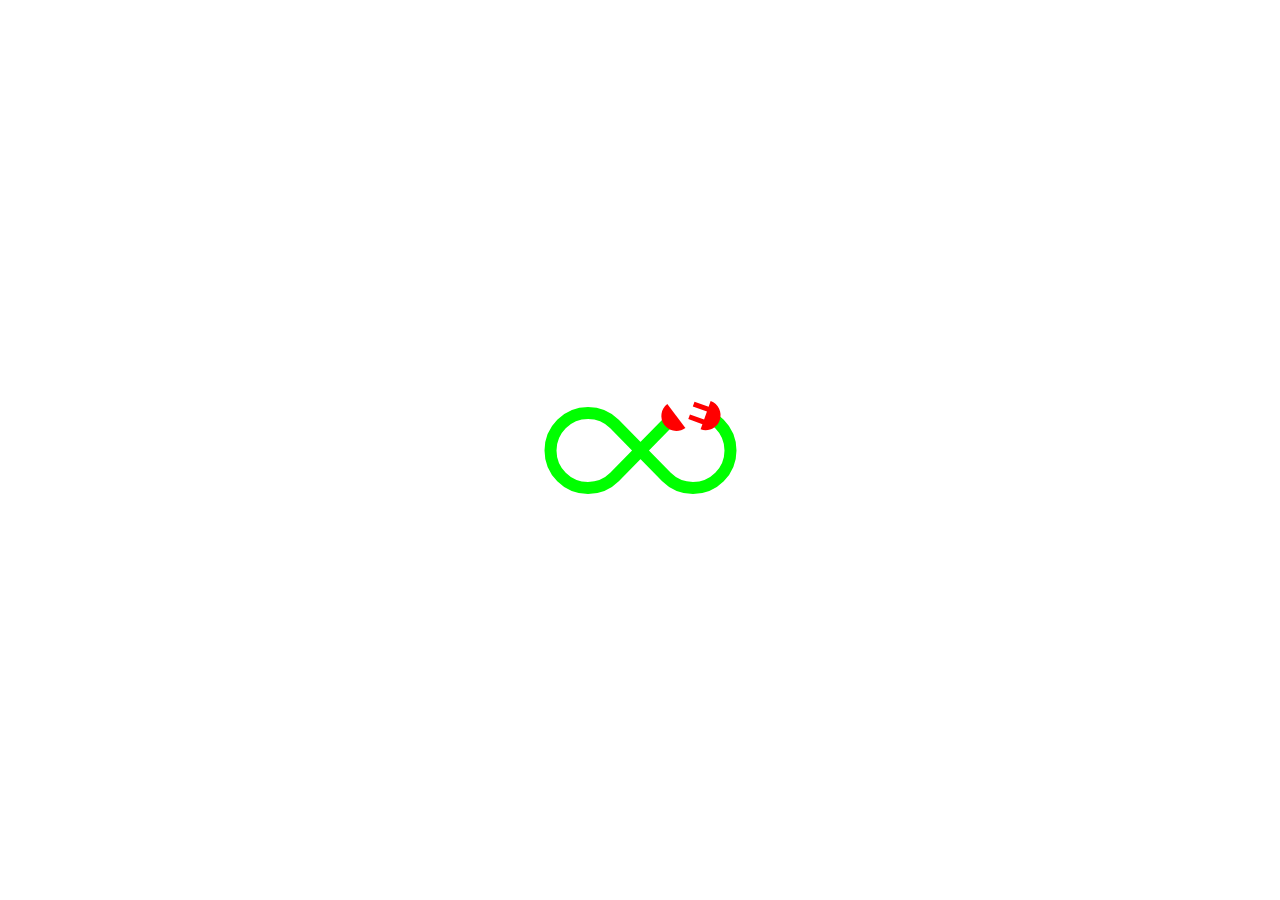
==== commit 2be30592: "loader add" ====
--- a/index.html
+++ b/index.html
@@ -16,18 +16,17 @@
 	<!-- Font Awesome Icon -->
   <link rel="stylesheet" href="css/style1.css">
   <script src="https://use.fontawesome.come/releases/v5.0.8/js/all.js"></script>
-
-  <!--style for loader-->
   <style>
-  svg {
-    position: absolute;
-    width: 240px;
-    height: 120px;
-    top: 0; right: 0;
-    bottom: 0; left: 0; 
-    margin: auto;
-  }
-</style>
+    svg {
+      position: absolute;
+      width: 240px;
+      height: 120px;
+      top: 0; right: 0;
+      bottom: 0; left: 0; 
+      margin: auto;
+    }
+  </style>
+  
     <title>Your Event</title>
   </head>
   <body onload="myFunction()" style="margin:0;">
@@ -416,10 +415,10 @@
           <div class="col-2 bg-success" >
             <a class="nav-link service"  id="navbarDropdownMenuLink-4" data-toggle="dropdown"
             aria-haspopup="true" aria-expanded="false">
-            <i class="fa fa-hotel mr-2 fa-2x"></i>  </a>
+            <img src="image/wedding.svg" height="45px" width="43px"></img>  </a>
             </div>
             <div class="col-9 mt-2 mb-4">
-              Lorem ipsum dolor sit amet, consectetur adipisicing elit. Corrupti, temporibus!
+              We are here for your in every step of the way to make your Wedding dream come true.
             </div>
           </div>
 
@@ -427,10 +426,10 @@
             <div class="col-2 bg-success">
               <a class="nav-link service" id="navbarDropdownMenuLink-4" data-toggle="dropdown"
               aria-haspopup="true" aria-expanded="false">
-              <i class="fa fa-hotel mr-2 fa-2x"></i>  </a>
+              <img src="image/birthday.svg" height="45px" width="43px"></img>  </a>
               </div>
               <div class="col-9 mt-2 mb-4">
-                Lorem ipsum dolor sit amet, consectetur adipisicing elit. Corrupti, temporibus!
+                Celebrating Birthday parties for your kids is an ultimate fun as parents,family and friends enjoy togrther and have a lovely time.
               </div>            
             </div>
 
@@ -439,50 +438,45 @@
               <div class="col-2 bg-success">
                 <a class="nav-link service"  id="navbarDropdownMenuLink-4" data-toggle="dropdown"
                 aria-haspopup="true" aria-expanded="false">
-                <i class="fa fa-hotel mr-2 fa-2x"></i>  </a>
+                <img src="image/camera.svg" height="45px" width="43px"></img>  </a>
                 </div>
                 <div class="col-9 mt-2 mb-4">
-                  Lorem ipsum dolor sit amet, consectetur adipisicing elit. Corrupti, temporibus!
+                  Photography provide a record of past events use in future event promotion and capture your special moments.
                 </div>
               </div>
-
-              <div class="row bg-dark">
-                <div class="col-2 bg-success">
-                  <a class="nav-link service" id="navbarDropdownMenuLink-4" data-toggle="dropdown"
-                  aria-haspopup="true" aria-expanded="false">
-                  <i class="fa fa-hotel mr-2 fa-2x"></i>  </a>
-                  </div>
-                  <div class="col-9 mt-2 mb-4">
-                    Lorem ipsum dolor sit amet, consectetur adipisicing elit. Corrupti, temporibus!
-                  </div>                 
-                </div>
-                
+               
                 <div class="row bg-dark">
                   <div class="col-2 bg-success">
                     <a class="nav-link service"  id="navbarDropdownMenuLink-4" data-toggle="dropdown"
                     aria-haspopup="true" aria-expanded="false">
-                    <i class="fa fa-hotel mr-2 fa-2x"></i>  </a>
+                    <img src="image/waiter.svg" height="45px" width="47px"></img>  </a>
                     </div>
                     <div class="col-9 mt-2 mb-4">
-                      Lorem ipsum dolor sit amet, consectetur adipisicing elit. Corrupti, temporibus!
+                      Waiters take orders and serve food and beverages to patrons at tables in dining esthblishment.
                     </div>
                   </div>
 
-                
-
-        </div>
-
-        
+                <div class="row bg-dark">
+                  <div class="col-2 bg-success">
+                    <a class="nav-link service" id="navbarDropdownMenuLink-4" data-toggle="dropdown"
+                    aria-haspopup="true" aria-expanded="false">
+                    <img src="image/orchestra.svg" height="45px" width="43px"></img>  </a>
+                    </div>
+                    <div class="col-9 mt-2 mb-4">
+                    Orchestra will play a music what would you like!
+                    </div>                 
+                  </div>
+        </div>
       
         <div class="col-6">
           <div class="row">
             <div class="col-2 bg-success" >
               <a class="nav-link service"  id="navbarDropdownMenuLink-4" data-toggle="dropdown"
               aria-haspopup="true" aria-expanded="false">
-              <i class="fa fa-hotel mr-2 fa-2x"></i>  </a>
+              <img src="image/baby1.svg" height="22px" width="42px"><img src="image/baby2.svg" height="21px" width="42px"></img></img>  </a>
               </div>
               <div class="col-9 mt-2 mb-4">
-                Lorem ipsum dolor sit amet, consectetur adipisicing elit. Corrupti, temporibus!
+                Setting the registry,choosing fun games,Baby Shower planning can get a bit overwhelming. 
               </div>
             </div>
   
@@ -490,10 +484,10 @@
               <div class="col-2 bg-success">
                 <a class="nav-link service" id="navbarDropdownMenuLink-4" data-toggle="dropdown"
                 aria-haspopup="true" aria-expanded="false">
-                <i class="fa fa-hotel mr-2 fa-2x"></i>  </a>
+                <img src="image/glass.svg" height="45px" width="43px"></img>  </a>
                 </div>
                 <div class="col-9 mt-2 mb-4">
-                  Lorem ipsum dolor sit amet, consectetur adipisicing elit. Corrupti, temporibus!
+                 Party will typically feature food beverages and often music and dancing or other forms of entertainment. 
                 </div>            
               </div>
   
@@ -502,32 +496,32 @@
                 <div class="col-2 bg-success">
                   <a class="nav-link service"  id="navbarDropdownMenuLink-4" data-toggle="dropdown"
                   aria-haspopup="true" aria-expanded="false">
-                  <i class="fa fa-hotel mr-2 fa-2x"></i>  </a>
+                  <img src="image/hotel.svg" height="45px" width="43px"></img>  </a>
                   </div>
                   <div class="col-9 mt-2 mb-4">
-                    Lorem ipsum dolor sit amet, consectetur adipisicing elit. Corrupti, temporibus!
+                  In Hotel's events spaces including dining rooms,conference rooms and sometimes even concert venues. 
                   </div>
                 </div>
   
-                <div class="row bg-dark">
-                  <div class="col-2 bg-success">
-                    <a class="nav-link service" id="navbarDropdownMenuLink-4" data-toggle="dropdown"
-                    aria-haspopup="true" aria-expanded="false">
-                    <i class="fa fa-hotel mr-2 fa-2x"></i>  </a>
-                    </div>
-                    <div class="col-9 mt-2 mb-4">
-                      Lorem ipsum dolor sit amet, consectetur adipisicing elit. Corrupti, temporibus!
-                    </div>                 
-                  </div>
+              <div class="row bg-dark">
+                <div class="col-2 bg-success">
+                  <a class="nav-link service" id="navbarDropdownMenuLink-4" data-toggle="dropdown"
+                  aria-haspopup="true" aria-expanded="false">
+                  <img src="image/design.svg" height="45px" width="43px"></img>  </a>
+                  </div>
+                  <div class="col-9 mt-2 mb-4">
+                   Dercoration at an event are necessary for setting the mood,framing the emotion and underscoring the importance of the event. 
+                  </div>                 
+                </div>
                   
                   <div class="row bg-dark">
                     <div class="col-2 bg-success">
                       <a class="nav-link service"  id="navbarDropdownMenuLink-4" data-toggle="dropdown"
                       aria-haspopup="true" aria-expanded="false">
-                      <i class="fa fa-hotel mr-2 fa-2x"></i>  </a>
+                      <img src="image/conciergebell.svg" height="45px" width="43px"></img>  </a>
                       </div>
                       <div class="col-9 mt-2 mb-4">
-                        Lorem ipsum dolor sit amet, consectetur adipisicing elit. Corrupti, temporibus!
+                        We sreve food and drink as per your choice.
                       </div>
                     </div>
   
@@ -686,9 +680,10 @@
   
   </footer>
   <!-- Footer -->
-  </div>
-
-  
+
+  </body>
+  </html>
+
     <script src="https://code.jquery.com/jquery-3.3.1.slim.min.js" integrity="sha384-q8i/X+965DzO0rT7abK41JStQIAqVgRVzpbzo5smXKp4YfRvH+8abtTE1Pi6jizo" crossorigin="anonymous"></script>
     <script src="https://cdnjs.cloudflare.com/ajax/libs/popper.js/1.14.7/umd/popper.min.js" integrity="sha384-UO2eT0CpHqdSJQ6hJty5KVphtPhzWj9WO1clHTMGa3JDZwrnQq4sF86dIHNDz0W1" crossorigin="anonymous"></script>
     <script src="https://stackpath.bootstrapcdn.com/bootstrap/4.3.1/js/bootstrap.min.js" integrity="sha384-JjSmVgyd0p3pXB1rRibZUAYoIIy6OrQ6VrjIEaFf/nJGzIxFDsf4x0xIM+B07jRM" crossorigin="anonymous"></script>
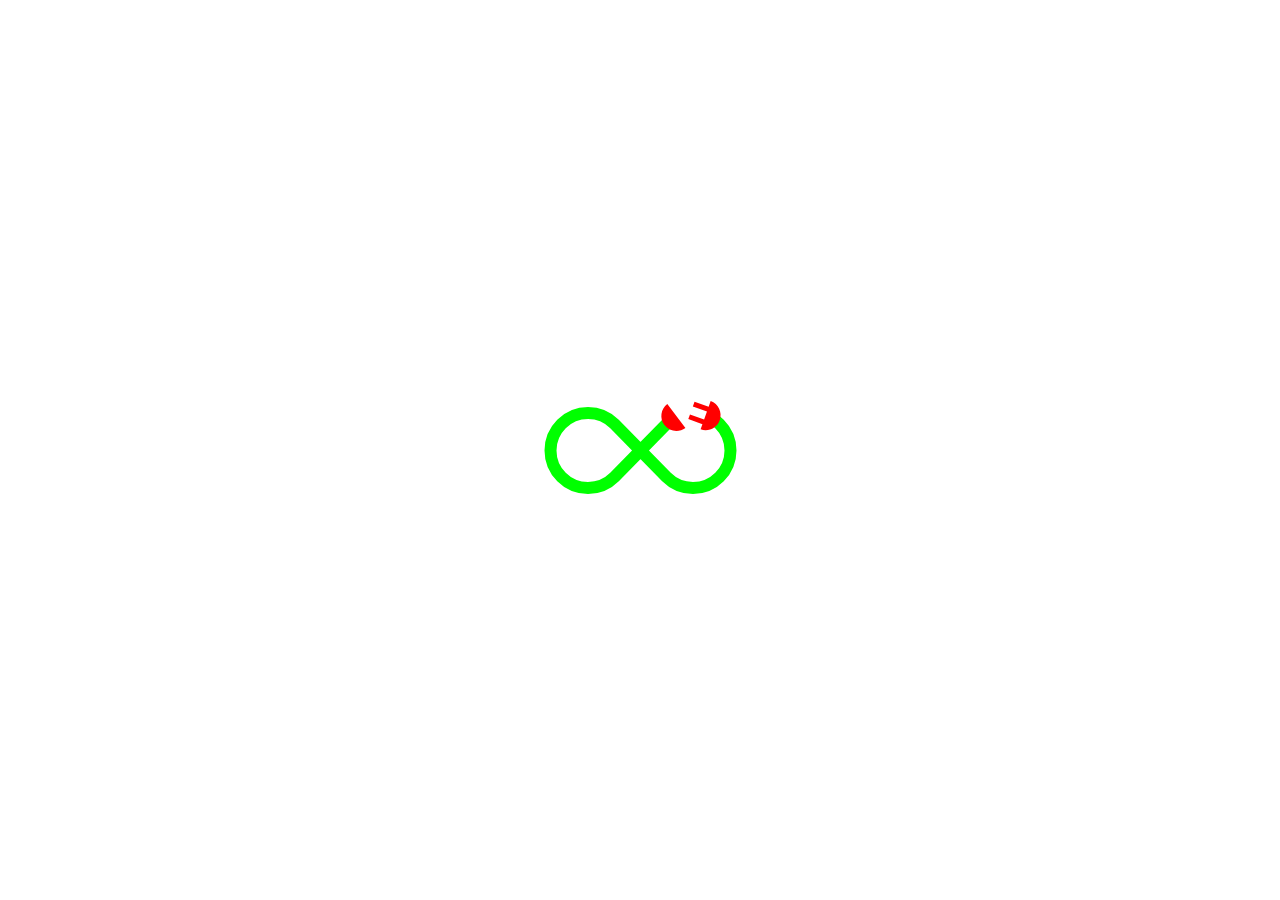
==== commit cb59b058: "add seller" ====
--- a/index.html
+++ b/index.html
@@ -10,11 +10,12 @@
 
     <!-- Bootstrap CSS -->
     <link rel="stylesheet" href="https://stackpath.bootstrapcdn.com/bootstrap/4.3.1/css/bootstrap.min.css" integrity="sha384-ggOyR0iXCbMQv3Xipma34MD+dH/1fQ784/j6cY/iJTQUOhcWr7x9JvoRxT2MZw1T" crossorigin="anonymous">
-<link rel="stylesheet" href="css/style.css">
-<link href="https://fonts.googleapis.com/css?family=Chilanka&display=swap" rel="stylesheet">
-<link rel="stylesheet" href="css/all.css">
+    <link rel="stylesheet" href="css/style.css">
+    <link href="https://fonts.googleapis.com/css?family=Chilanka&display=swap" rel="stylesheet">
+    <link href="https://fonts.googleapis.com/css?family=Roboto&display=swap" rel="stylesheet">
+
+    <link rel="stylesheet" href="css/all.css">
 	<!-- Font Awesome Icon -->
-  <link rel="stylesheet" href="css/style1.css">
   <script src="https://use.fontawesome.come/releases/v5.0.8/js/all.js"></script>
   <style>
     svg {
@@ -25,6 +26,20 @@
       bottom: 0; left: 0; 
       margin: auto;
     }
+    .bgimg{
+      background-image: url('C:\wamp64\www\Event\image\1.jpg');
+      background-size: 100% 100%;
+      background-attachment: fixed;
+      width: 100%;
+      height: 400px;
+    }
+    .hedding{
+        font-size:40px;
+        font-family: 'Roboto', sans-serif;
+        font-weight:800;
+        letter-spacing:2px;
+    }
+    
   </style>
   
     <title>Your Event</title>
@@ -319,7 +334,7 @@
   
   <div class="text-center container" style="margin-top: 30px;margin-bottom:30px;">
     <h1 class="display-3" >
-      <Span class="text-success" style="font-size: 40px;
+      <Span class="text-success" style="font-size: 50px;
       font-weight: bold;">CATEGORIES</Span>
     </h1>
   </div>
@@ -327,13 +342,13 @@
 
   <div class="container mt-4">
     <div class="row">
-      <div class="col">
+      <div class="col-lg-3 col-ml-4">
         <div class="card bg-dark text-white border-0" >
           <div class="hovereffect">
             <img style=" filter: brightness(30%);" class="img-responsive card-img" src="image/carpet-couple-dress-1589216.jpg" alt="">
             <div class="overlay">
                <h2 class="text-light" style="font-family: 'Acme', sans-serif;">Family Events</h2>
-               <a class="info" href="#">Wedding<br>
+               <a class="info" href="common.html">Wedding<br>
                 engagement<br>
                 Birthday<br>
                 anniversary<br> 
@@ -344,7 +359,7 @@
         </div>
         </div>
     </div>
-      <div class="col">
+      <div class="col-lg-3 col-ml-4">
         <div class="card bg-dark text-white">
           <div class="hovereffect">
             <img style=" filter: brightness(30%);" class="img-responsive card-img" src="image/chairs-conference-room-digital-nomad-1181395.jpg" alt="">
@@ -361,7 +376,7 @@
         </div>
         </div>
       </div>
-      <div class="col">
+      <div class="col-lg-3 col-ml-4">
           <div class="card bg-dark text-white">
             <div class="hovereffect">
               <img style=" filter: brightness(30%);" class="img-responsive card-img" src="image/banking-business-communication-2432221.jpg" alt="">
@@ -376,7 +391,7 @@
           </div>
             </div>
       </div>
-      <div class="col">
+      <div class="col-lg-3 col-ml-4 ">
           <div class="card bg-dark text-white">
             <div class="hovereffect">
               <img style=" filter: brightness(30%);" class="img-responsive card-img" src="image/audience-band-celebration-2263436.jpg" alt="">
@@ -400,8 +415,8 @@
 <section style="background-color: white;height:560px;">
   <div class="text-center container-fluid" style="margin-top: 0px;margin-bottom:30px;">
     <h1 class="display-3" >
-      <Span class="text-success" style="font-size: 40px;
-      font-weight: bold;text-transform: uppercase;">services</Span> <span style="color: black;opacity: 0.7;transform: ;font-size: 30px;text-transform: uppercase;font-weight:lighter;;
+      <Span class="text-success" style="font-size: 50px;
+      font-weight: bold;text-transform: uppercase;">services</Span> <span style="color: black;opacity: 0.7;transform: ;font-size: 40px;text-transform: uppercase;font-weight:lighter;;
       ;">provide by us</span> 
     </h1>
   </div>
@@ -409,55 +424,55 @@
 
 
   <div class="container">
-    <div class="row bg-dark text-light">
+    <div class="row bg-light text-dark">
       <div class="col-6">
         <div class="row">
-          <div class="col-2 bg-success" >
+          <div class="col-2 bg-light mr-2" >
             <a class="nav-link service"  id="navbarDropdownMenuLink-4" data-toggle="dropdown"
             aria-haspopup="true" aria-expanded="false">
             <img src="image/wedding.svg" height="45px" width="43px"></img>  </a>
             </div>
-            <div class="col-9 mt-2 mb-4">
+            <div class="col-9 text-dark bg-light mt-2 mb-4">
               We are here for your in every step of the way to make your Wedding dream come true.
             </div>
           </div>
 
-          <div class="row bg-dark">
-            <div class="col-2 bg-success">
+          <div class="row bg-light">
+            <div class="col-2 bg-light">
               <a class="nav-link service" id="navbarDropdownMenuLink-4" data-toggle="dropdown"
               aria-haspopup="true" aria-expanded="false">
               <img src="image/birthday.svg" height="45px" width="43px"></img>  </a>
               </div>
-              <div class="col-9 mt-2 mb-4">
+              <div class="col-9 bg-light mt-2 mb-4">
                 Celebrating Birthday parties for your kids is an ultimate fun as parents,family and friends enjoy togrther and have a lovely time.
               </div>            
             </div>
 
 
-            <div class="row bg-dark">
-              <div class="col-2 bg-success">
+            <div class="row bg-light">
+              <div class="col-2 bg-light">
                 <a class="nav-link service"  id="navbarDropdownMenuLink-4" data-toggle="dropdown"
                 aria-haspopup="true" aria-expanded="false">
                 <img src="image/camera.svg" height="45px" width="43px"></img>  </a>
                 </div>
-                <div class="col-9 mt-2 mb-4">
+                <div class="col-9 bg-light mt-2 mb-4">
                   Photography provide a record of past events use in future event promotion and capture your special moments.
                 </div>
               </div>
                
-                <div class="row bg-dark">
-                  <div class="col-2 bg-success">
+                <div class="row bg-light">
+                  <div class="col-2 bg-light">
                     <a class="nav-link service"  id="navbarDropdownMenuLink-4" data-toggle="dropdown"
                     aria-haspopup="true" aria-expanded="false">
                     <img src="image/waiter.svg" height="45px" width="47px"></img>  </a>
                     </div>
-                    <div class="col-9 mt-2 mb-4">
+                    <div class="col-9 bg-light mt-2 mb-4">
                       Waiters take orders and serve food and beverages to patrons at tables in dining esthblishment.
                     </div>
                   </div>
 
-                <div class="row bg-dark">
-                  <div class="col-2 bg-success">
+                <div class="row bg-light">
+                  <div class="col-2 bg-light">
                     <a class="nav-link service" id="navbarDropdownMenuLink-4" data-toggle="dropdown"
                     aria-haspopup="true" aria-expanded="false">
                     <img src="image/orchestra.svg" height="45px" width="43px"></img>  </a>
@@ -469,8 +484,8 @@
         </div>
       
         <div class="col-6">
-          <div class="row">
-            <div class="col-2 bg-success" >
+          <div class="row bg-light">
+            <div class="col-2 bg-light" >
               <a class="nav-link service"  id="navbarDropdownMenuLink-4" data-toggle="dropdown"
               aria-haspopup="true" aria-expanded="false">
               <img src="image/baby1.svg" height="22px" width="42px"><img src="image/baby2.svg" height="21px" width="42px"></img></img>  </a>
@@ -480,8 +495,8 @@
               </div>
             </div>
   
-            <div class="row bg-dark">
-              <div class="col-2 bg-success">
+            <div class="row bg-light">
+              <div class="col-2 bg-light">
                 <a class="nav-link service" id="navbarDropdownMenuLink-4" data-toggle="dropdown"
                 aria-haspopup="true" aria-expanded="false">
                 <img src="image/glass.svg" height="45px" width="43px"></img>  </a>
@@ -492,8 +507,8 @@
               </div>
   
   
-              <div class="row bg-dark">
-                <div class="col-2 bg-success">
+              <div class="row bg-light">
+                <div class="col-2 bg-light">
                   <a class="nav-link service"  id="navbarDropdownMenuLink-4" data-toggle="dropdown"
                   aria-haspopup="true" aria-expanded="false">
                   <img src="image/hotel.svg" height="45px" width="43px"></img>  </a>
@@ -503,8 +518,8 @@
                   </div>
                 </div>
   
-              <div class="row bg-dark">
-                <div class="col-2 bg-success">
+              <div class="row bg-light">
+                <div class="col-2 bg-light">
                   <a class="nav-link service" id="navbarDropdownMenuLink-4" data-toggle="dropdown"
                   aria-haspopup="true" aria-expanded="false">
                   <img src="image/design.svg" height="45px" width="43px"></img>  </a>
@@ -514,8 +529,8 @@
                   </div>                 
                 </div>
                   
-                  <div class="row bg-dark">
-                    <div class="col-2 bg-success">
+                  <div class="row bg-light">
+                    <div class="col-2 bg-light">
                       <a class="nav-link service"  id="navbarDropdownMenuLink-4" data-toggle="dropdown"
                       aria-haspopup="true" aria-expanded="false">
                       <img src="image/conciergebell.svg" height="45px" width="43px"></img>  </a>
@@ -531,6 +546,37 @@
     </div>
   
 </section>
+
+<section>
+    <div class="text-center container-fluid" style="margin-top: 20px;margin-bottom:10px;">
+        <h1 class="display-3" >
+          <Span class="text-success" style="font-size: 50px;font-weight: bold;text-transform: uppercase;">Business</Span> 
+          <span style="color: black;opacity: 0.7;transform: ;font-size: 40px;text-transform: uppercase;font-weight:100;"> With Us</span>
+        </h1>
+        <p style="font-size: 20px;" class="text-dark">
+                 It's Your Time
+        </p>
+      </div>
+    <div class="" style="padding-left:90px;padding-right:90px;padding-bottom:90px">
+        <div class="card bg-dark text-white border-0" style="">
+            <img style="filter: brightness(30%);border-radius: 8px;" style="height: 50%"  src="image/bwu1.jpg" class="card-img" alt="Wedding.jpg">
+            <div class="card-img-overlay" style="padding:80px">
+                <h5 class="card-title text-white hedding" style="">Build Your Shop Online With <span class="text-success">Your Event</span></h5>
+                <br><h5 class="card-text">5 reasons to do business with us</h5>
+                <span class="card-text">Our team and way of working</span><br>
+                <span class="card-text">Our Credentials</span><br>
+                <span class="card-text">Our knowledge of your business and your problems</span><br>
+                <span class="card-text">Our undertaking to add value</span><br>
+                <span class="card-text">Our international focus</span><br><br><br>
+
+            
+                <button class="btn btn-lg btn-outline-success my-2 my-sm-0 mt-4" type="button" data-toggle="modal" data-target="#darkModalForm"><b style="letter-spacing: 1.5px;">Register Your Shop Now</b></button>  
+              </div>
+            </div>
+        </div>
+    
+</section>
+
 
 
 <!-- Footer -->
